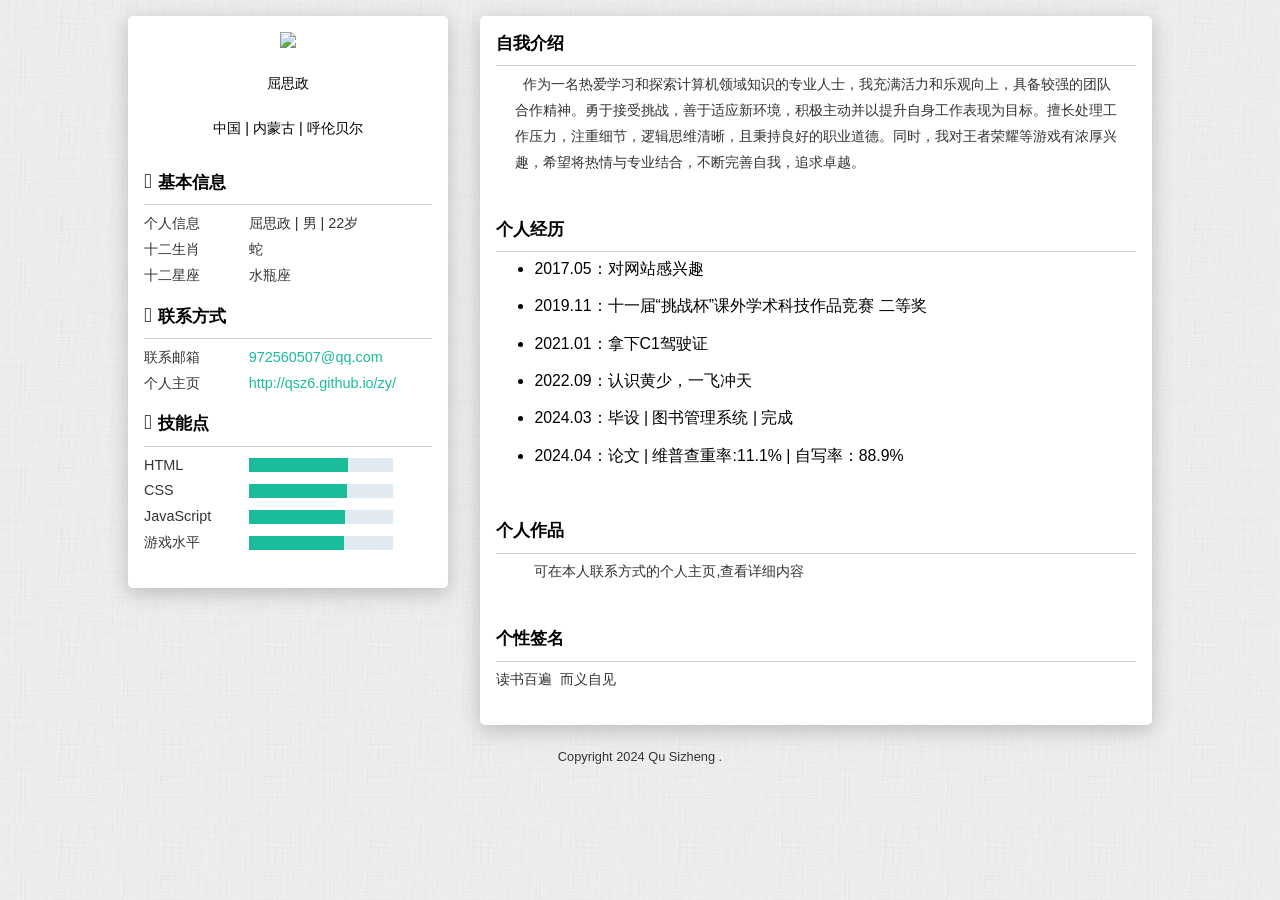
==== index.html @ 341cd573 "8" ====
<html lang="zh-cn">
<head>
    <meta charset="utf-8">
    <meta http-equiv="X-UA-Compatible" content="IE=edge,chrome=1">
    <meta name="viewport" content="width=device-width, initial-scale=1.0, maximum-scale=1.0, minimum-scale=1.0, user-scalable=no">
    <meta name="apple-mobile-web-app-status-bar-style" content="black">
    <meta name="format-detection" content="email=no">
    <meta name="apple-mobile-web-app-capable" content="yes">
    <meta name="format-detection" content="telephone=no">
    <meta name="renderer" content="webkit">
    <meta name="apple-mobile-web-app-status-bar-style" content="black">
    <meta name="apple-mobile-web-app-title" content="Amaze UI">
    <meta http-equiv="Cache-Control" content="no-cache, no-store, must-revalidate">
    <meta http-equiv="Pragma" content="no-cache">
    <meta http-equiv="Expires" content="0">
    <title>[简历]屈思政</title>
    <link rel="stylesheet" href="static/css/typo.css">
    <link rel="stylesheet" href="static/css/font-awesome.min.css">
    <link rel="stylesheet" href="static/css/index.css">
    <script>
        function loading() {
            document.getElementsByClassName('avatar')[0].style.display = 'block';
            document.getElementsByClassName('loading')[0].style.display = 'none';
        }
    </script>
</head>

<body>

    <header class="header"></header>

    <article class="container">
        <section class="side" id="side">

            <!-- 左栏固定开关，记得及时删除这段代码 Start-->
            <!-- 左侧固定开关，记得及时删除这段代码 End-->
            <!-- 个人肖像 -->
            <section class="me">
                <section>
                    <!-- 头像照片 -->
                    <img src="https://q1.qlogo.cn/g?b=qq&amp;nk=1441937669&amp;s=4">
                </section><br>

                <h1 class="name">屈思政</h1><br>
                <h4 class="info-job">中国 | 内蒙古 | 呼伦贝尔</h4>

            </section>

            <!-- 基本信息 -->
            <section class="profile info-unit">
                <h2>
                    <i class="fa fa-user" aria-hidden="true"></i>基本信息
                </h2>
                <hr>
                <ul>
                    <li>
                        <label>个人信息</label>
                        <span>屈思政 | 男 | 22岁</span>
                    </li>
                    <li>
                        <label>十二生肖</label>
                        <span>蛇</span>
                    </li>
                    <li>
                        <label>十二星座</label>
                        <span>水瓶座</span>
                    </li>
                </ul>
            </section>

            <!-- 联系方式 -->
            <section class="contact info-unit">
                <h2>
                    <i class="fa fa-phone" aria-hidden="true"></i>联系方式
                </h2>
                <hr>
                <ul>

                    <li>
                        <label>联系邮箱</label>
                        <a href="mailto:972560507@qq.com" target="_blank">972560507@qq.com</a>
                    </li>
                    <li>
                        <label>个人主页</label>
                        <a href="http://qsz6.github.io/zy/" target="_blank">http://qsz6.github.io/zy/</a>
                    </li>

                </ul>
            </section>

            <!-- 技能点 -->
            <section class="skill info-unit">
                <h2>
                    <i class="fa fa-code" aria-hidden="true"></i>技能点
                </h2>
                <hr>
                <ul>
                    <li>
                        <label>HTML</label>
                        <progress value="69" max="100"></progress>
                    </li>
                    <li>
                        <label>CSS</label>
                        <progress value="68" max="100"></progress>
                    </li>
                    <li>
                        <label>JavaScript</label>
                        <progress value="67" max="100"></progress>
                    </li>


                    <li>
                        <label>游戏水平</label>
                        <progress value="66" max="100"></progress>
                    </li>
                </ul>
            </section>





        </section>

        <section class="main">

            <!-- 教育经历 -->
            <section class="edu info-unit">
                <h2>自我介绍</h2>
                <hr>
                <ul>


                    <p>
                        &nbsp;&nbsp;作为一名热爱学习和探索计算机领域知识的专业人士，我充满活力和乐观向上，具备较强的团队合作精神。勇于接受挑战，善于适应新环境，积极主动并以提升自身工作表现为目标。擅长处理工作压力，注重细节，逻辑思维清晰，且秉持良好的职业道德。同时，我对王者荣耀等游戏有浓厚兴趣，希望将热情与专业结合，不断完善自我，追求卓越。

                    </p>
                    <br>


                </ul>
            </section>

            <!-- 工作经历 -->
            <section class="work info-unit">
                <h2>个人经历</h2>
                <hr>
                <ul>
                    <h3>
                        <div class="col-m-8">

                            <ul class="timeline">
                                <li>2017.05：对网站感兴趣</li>
                                <li>2019.11：十一届“挑战杯”课外学术科技作品竞赛 二等奖</li>
                                <li>2021.01：拿下C1驾驶证</li>
                                <li>2022.09：认识黄少，一飞冲天</li>
                                <li>2024.03：毕设 | 图书管理系统 | 完成</li>
                                <li>2024.04：论文 | 维普查重率:11.1% | 自写率：88.9%</li>
                                <br>
                            </ul>

                        </div>
                    </h3>
                </ul>
            </section>

            <!-- 项目经验 -->
            <section class="project info-unit">
                <h2>个人作品 </h2>
                <hr>
                <ul>


                    <ul class="info-content">


                        <p>可在本人联系方式的个人主页,查看详细内容</p>
                        <br>



                    </ul>





                </ul>
            </section>

            <!-- 自我评价 -->
            <section class="work info-unit">
                <h2>
                    个性签名
                </h2>
                <hr>
                <p>读书百遍&nbsp;&nbsp;而义自见</p>
            </section>
        </section>
    </article>



    <footer class="footer">
        <p>
            Copyright 2024 Qu Sizheng
            .
        </p>
    </footer>

    <!-- 侧栏 -->


    <script src="static/js/index.js"></script>











</body>
</html>
---- static/css/typo.css ----
/* 防止用户自定义背景颜色对网页的影响，添加让用户可以自定义字体 */
html {
  color: #333;
  background: #fff;
  -webkit-text-size-adjust: 100%;
  -ms-text-size-adjust: 100%;
  text-rendering: optimizelegibility;
}

/* 如果你的项目仅支持 IE9+ | Chrome | Firefox 等，推荐在 <html> 中添加 .borderbox 这个 class */
html.borderbox *, html.borderbox *:before, html.borderbox *:after {
  -moz-box-sizing: border-box;
  -webkit-box-sizing: border-box;
  box-sizing: border-box;
}

/* 内外边距通常让各个浏览器样式的表现位置不同 */
body, dl, dt, dd, ul, ol, li, h1, h2, h3, h4, h5, h6, pre, code, form, fieldset, legend, input, textarea, p, blockquote, th, td, hr, button, article, aside, details, figcaption, figure, footer, header, menu, nav, section {
  margin: 0;
  padding: 0;
}

/* 重设 HTML5 标签, IE 需要在 js 中 createElement(TAG) */
article, aside, details, figcaption, figure, footer, header, menu, nav, section {
  display: block;
}

/* HTML5 媒体文件跟 img 保持一致 */
audio, canvas, video {
  display: inline-block;
}

/* 要注意表单元素并不继承父级 font 的问题 */
body, button, input, select, textarea {
  font: 300 1em/1.8 PingFang SC, Lantinghei SC, Microsoft Yahei, Hiragino Sans GB, Microsoft Sans Serif, WenQuanYi Micro Hei, sans-serif;
}

button::-moz-focus-inner,
input::-moz-focus-inner {
  padding: 0;
  border: 0;
}

/* 去掉各Table cell 的边距并让其边重合 */
table {
  border-collapse: collapse;
  border-spacing: 0;
}

/* 去除默认边框 */
fieldset, img {
  border: 0;
}

/* 块/段落引用 */
blockquote {
  position: relative;
  color: #999;
  font-weight: 400;
  border-left: 1px solid #1abc9c;
  padding-left: 1em;
  margin: 1em 3em 1em 2em;
}

@media only screen and ( max-width: 640px ) {
  blockquote {
    margin: 1em 0;
  }
}

/* Firefox 以外，元素没有下划线，需添加 */
acronym, abbr {
  border-bottom: 1px dotted;
  font-variant: normal;
}

/* 添加鼠标问号，进一步确保应用的语义是正确的（要知道，交互他们也有洁癖，如果你不去掉，那得多花点口舌） */
abbr {
  cursor: help;
}

/* 一致的 del 样式 */
del {
  text-decoration: line-through;
}

address, caption, cite, code, dfn, em, th, var {
  font-style: normal;
  font-weight: 400;
}

/* 去掉列表前的标识, li 会继承，大部分网站通常用列表来很多内容，所以应该当去 */
ul, ol {
  list-style: none;
}

/* 对齐是排版最重要的因素, 别让什么都居中 */
caption, th {
  text-align: left;
}

q:before, q:after {
  content: '';
}

/* 统一上标和下标 */
sub, sup {
  font-size: 75%;
  line-height: 0;
  position: relative;
}

:root sub, :root sup {
  vertical-align: baseline; /* for ie9 and other modern browsers */
}

sup {
  top: -0.5em;
}

sub {
  bottom: -0.25em;
}

/* 让链接在 hover 状态下显示下划线 */
a {
  color: #1abc9c;
}

a:hover {
  text-decoration: underline;
}

.typo a {
  border-bottom: 1px solid #1abc9c;
}

.typo a:hover {
  border-bottom-color: #555;
  color: #555;
  text-decoration: none;
}

/* 默认不显示下划线，保持页面简洁 */
ins, a {
  text-decoration: none;
}

/* 专名号：虽然 u 已经重回 html5 Draft，但在所有浏览器中都是可以使用的，
 * 要做到更好，向后兼容的话，添加 class="typo-u" 来显示专名号
 * 关于 <u> 标签：http://www.whatwg.org/specs/web-apps/current-work/multipage/text-level-semantics.html#the-u-element
 * 被放弃的是 4，之前一直搞错 http://www.w3.org/TR/html401/appendix/changes.html#idx-deprecated
 * 一篇关于 <u> 标签的很好文章：http://html5doctor.com/u-element/
 */
u, .typo-u {
  text-decoration: underline;
}

/* 标记，类似于手写的荧光笔的作用 */
mark {
  background: #fffdd1;
  border-bottom: 1px solid #ffedce;
  padding: 2px;
  margin: 0 5px;
}

/* 代码片断 */
pre, code, pre tt {
  font-family: Courier, 'Courier New', monospace;
}

pre {
  background: #f8f8f8;
  border: 1px solid #ddd;
  padding: 1em 1.5em;
  display: block;
  -webkit-overflow-scrolling: touch;
}

/* 一致化 horizontal rule */
hr {
  border: none;
  border-bottom: 1px solid #cfcfcf;
  margin-bottom: 0.8em;
  height: 10px;
}

/* 底部印刷体、版本等标记 */
small, .typo-small,
  /* 图片说明 */
figcaption {
  font-size: 0.9em;
  color: #888;
}

strong, b {
  font-weight: bold;
  color: #000;
}

/* 可拖动文件添加拖动手势 */
[draggable] {
  cursor: move;
}

.clearfix:before, .clearfix:after {
  content: "";
  display: table;
}

.clearfix:after {
  clear: both;
}

.clearfix {
  zoom: 1;
}

/* 强制文本换行 */
.textwrap, .textwrap td, .textwrap th {
  word-wrap: break-word;
  word-break: break-all;
}

.textwrap-table {
  table-layout: fixed;
}

/* 提供 serif 版本的字体设置: iOS 下中文自动 fallback 到 sans-serif */
.serif {
  font-family: Palatino, Optima, Georgia, serif;
}

/* 保证块/段落之间的空白隔行 */
.typo p, .typo pre, .typo ul, .typo ol, .typo dl, .typo form, .typo hr, .typo table,
.typo-p, .typo-pre, .typo-ul, .typo-ol, .typo-dl, .typo-form, .typo-hr, .typo-table, blockquote {
  margin-bottom: 1.2em
}

h1, h2, h3, h4, h5, h6 {
  font-family: PingFang SC, Verdana, Helvetica Neue, Microsoft Yahei, Hiragino Sans GB, Microsoft Sans Serif, WenQuanYi Micro Hei, sans-serif;
  font-weight: 100;
  color: #000;
  line-height: 1.35;
}

/* 标题应该更贴紧内容，并与其他块区分，margin 值要相应做优化 */
.typo h1, .typo h2, .typo h3, .typo h4, .typo h5, .typo h6,
.typo-h1, .typo-h2, .typo-h3, .typo-h4, .typo-h5, .typo-h6 {
  margin-top: 1.2em;
  margin-bottom: 0.6em;
  line-height: 1.35;
}

.typo h1, .typo-h1 {
  font-size: 2em;
}

.typo h2, .typo-h2 {
  font-size: 1.8em;
}

.typo h3, .typo-h3 {
  font-size: 1.6em;
}

.typo h4, .typo-h4 {
  font-size: 1.4em;
}

.typo h5, .typo h6, .typo-h5, .typo-h6 {
  font-size: 1.2em;
}

/* 在文章中，应该还原 ul 和 ol 的样式 */
.typo ul, .typo-ul {
  margin-left: 1.3em;
  list-style: disc;
}

.typo ol, .typo-ol {
  list-style: decimal;
  margin-left: 1.9em;
}

.typo li ul, .typo li ol, .typo-ul ul, .typo-ul ol, .typo-ol ul, .typo-ol ol {
  margin-bottom: 0.8em;
  margin-left: 2em;
}

.typo li ul, .typo-ul ul, .typo-ol ul {
  list-style: circle;
}

/* 同 ul/ol，在文章中应用 table 基本格式 */
.typo table th, .typo table td, .typo-table th, .typo-table td, .typo table caption {
  border: 1px solid #ddd;
  padding: 0.5em 1em;
  color: #666;
}

.typo table th, .typo-table th {
  background: #fbfbfb;
}

.typo table thead th, .typo-table thead th {
  background: #f1f1f1;
}

.typo table caption {
  border-bottom: none;
}

/* 去除 webkit 中 input 和 textarea 的默认样式  */
.typo-input, .typo-textarea {
  -webkit-appearance: none;
  border-radius: 0;
}

.typo-em, .typo em, legend, caption {
  color: #000;
  font-weight: inherit;
}

/* 着重号，只能在少量（少于100个字符）且全是全角字符的情况下使用 */
.typo-em {
  position: relative;
}

.typo-em:after {
  position: absolute;
  top: 0.65em;
  left: 0;
  width: 100%;
  overflow: hidden;
  white-space: nowrap;
  content: "・・・・・・・・・・・・・・・・・・・・・・・・・・・・・・・・・・・・・・・・・・・・・・・・・・・・・・・・・・・・・・・・・・・・・・・・・・・・・・・・・・・・・・・・・・・・・・・・・・・・";
}

/* Responsive images */
.typo img {
  max-width: 100%;
}
---- static/css/index.css ----
/* -------------------------------------------------
 * 公共部分
 * ------------------------------------------------- */
body {
  background: #e5e5e5 url(../image/background.png);
  width: 100%;
  overflow-x: hidden;
  padding: 1rem 10%;
  padding-bottom: 0;
  box-sizing: border-box;
  font-size: .9em; }
  body .fa {
    margin-right: .3em; }
  body .info-unit {
    margin-bottom: 1rem; }
    body .info-unit h2 {
      font-weight: 700; }
    body .info-unit h3 {
      font-weight: 300; }

/* -------------------------------------------------
 * 头部部分
 * ------------------------------------------------- */
.header {
  display: none; }

/* -------------------------------------------------
 * 主体部分
 * ------------------------------------------------- */
.container .side {
  position: absolute;
  width: 20rem;
  background: #fff;
  border-radius: 5px;
  box-shadow: 0 5px 20px #bbb;
  box-sizing: border-box;
  padding: 1rem; }
  .container .side .me {
    text-align: center;
    margin-bottom: 2rem; }
    .container .side .me .portrait {
      margin: 0 auto;
      margin-bottom: 1rem;
      width: 8rem;
      height: 8rem;
      overflow: hidden;
      position: relative; }
      .container .side .me .portrait .loading {
        position: absolute;
        top: 50%;
        transform: translateY(-50%);
        width: 8rem;
        height: 4rem;
        margin: 0 auto; }
      .container .side .me .portrait .loading span {
        display: inline-block;
        width: 8px;
        height: 100%;
        border-radius: 4px;
        background: lightgreen;
        -webkit-animation: load 1s ease infinite; }
@-webkit-keyframes load {
  0%,100% {
    height: 3rem;
    margin: .5rem 0;
    background: lightblue; }
  50% {
    height: 1rem;
    margin: 1.5rem 0;
    background: lightgreen; } }
@keyframes {
  0%,100% {
    height: 3rem;
    margin: .5rem 0;
    background: lightblue; }
  50% {
    height: 1rem;
    margin: 1.5rem 0;
    background: lightgreen; } }
      .container .side .me .portrait .loading span:nth-child(2) {
        -webkit-animation-delay: 0.2s; }
      .container .side .me .portrait .loading span:nth-child(3) {
        -webkit-animation-delay: 0.4s; }
      .container .side .me .portrait .loading span:nth-child(4) {
        -webkit-animation-delay: 0.6s; }
      .container .side .me .portrait .loading span:nth-child(5) {
        -webkit-animation-delay: 0.8s; }
      .container .side .me .portrait img {
        display: none;
        width: 8rem;
        height: 8rem;
        border-radius: 50%; }
  .container .side .info-unit ul li label {
    display: inline-block;
    width: 35%; }
  .container .side .info-unit ul li span {
    display: inline-block;
    vertical-align: top;
    width: 60%; }
.container .main {
  position: relative;
  margin-left: 22rem;
  background: #fff;
  border-radius: 5px;
  box-shadow: 0 5px 20px #bbb;
  box-sizing: border-box;
  padding: 1rem; }
  .container .main .info-unit ul {
    box-sizing: border-box;
    padding-left: 1.2rem;
    padding-right: 0.8rem; }
    .container .main .info-unit ul li {
      margin-bottom: 1rem;
      list-style: disc; }
      .container .main .info-unit ul li h3 .link {
        font-size: .5rem;
        border: 1px solid #4db6ac;
        padding: 1px 3px;
        -webkit-border-radius: 5px;
        border-radius: 5px;
        margin-left: .5rem; }
      .container .main .info-unit ul li h3 time {
        text-align: right;
        float: right; }
      .container .main .info-unit ul li .info-content li {
        list-style: circle;
        margin: 0; }
      .container .main .info-unit ul li .info-content .fa {
        font-size: 1em; }

/* -------------------------------------------------
 * 文档底部
 * ------------------------------------------------- */
.footer {
  width: 100%;
  margin-top: 1rem;
  height: 2rem; }
  .footer p {
    line-height: 2rem;
    text-align: center;
    font-size: 0.8rem; }

/* -------------------------------------------------
 * 自定义部分
 * ------------------------------------------------- */
.fa {
  font-size: 1.2em; }

h2 {
  font-size: 1.2em; }

h3 {
  font-size: 1.1em; }

hr {
  margin-bottom: .4em; }

aside {
  position: fixed;
  right: 0;
  top: 30%;
  z-index: 2; }
  aside ul li {
    margin-bottom: 10px;
    -webkit-border-radius: 10px 0 0 10px;
    border-radius: 19px 0 0 10px;
    -webkit-box-shadow: 0 2px 2px 0 rgba(0, 0, 0, 0.14), 0 3px 1px -2px rgba(0, 0, 0, 0.2), 0 1px 5px 0 rgba(0, 0, 0, 0.12);
    box-shadow: 0 2px 2px 0 rgba(0, 0, 0, 0.14), 0 3px 1px -2px rgba(0, 0, 0, 0.2), 0 1px 5px 0 rgba(0, 0, 0, 0.12);
    background: #1abc9c; }
    aside ul li a {
      display: inline-block;
      width: 80px;
      height: 38px;
      line-height: 38px;
      padding-left: 10px;
      color: #fff; }

progress {
  background-color: #f6f6f6;
  display: inline;
  /*width: 195px;*/
  height: 1em; }

progress::-webkit-progress-bar {
  background-color: #e0eaf0; }

progress::-webkit-progress-value {
  background-color: #1abc9c; }

progress::-moz-progress-bar {
  background-color: #e0eaf0; }

progress::-moz-progress-value {
  background-color: #708d9b; }

.progress-list {
  line-height: 2; }

mark {
  background: rgba(232, 232, 232, 0.8); }

@media screen and (max-width: 1169px) {
  .container .info-unit h3 span {
    display: block; }

  .container .info-unit h3 span.link {
    display: inline; }

  .container .project h3 span {
    display: inline; }

  .container .project h3 time {
    display: block; }

  .container .main .info-unit ul li h3 time {
    float: none;
    text-align: left; } }
@media screen and (max-width: 1034px) {
  body {
    padding: 1rem 3%; } }
@media screen and (max-width: 414px) {
  .container .side {
    position: static;
    width: 95%;
    margin: 0 auto; }

  .container .main {
    position: static;
    margin-left: 0;
    width: 95%;
    margin: 0 auto;
    margin-top: 1.5rem; }

  #nav-m {
    display: none;
    position: fixed;
    width: 28px;
    height: 28px;
    right: 10px;
    bottom: 20px;
    box-shadow: 0 5px 20px #bbb;
    border-radius: 50%; }

  #nav-m svg {
    width: 28px;
    height: 28px; }

  aside {
    display: none; } }

/*# sourceMappingURL=index.css.map */
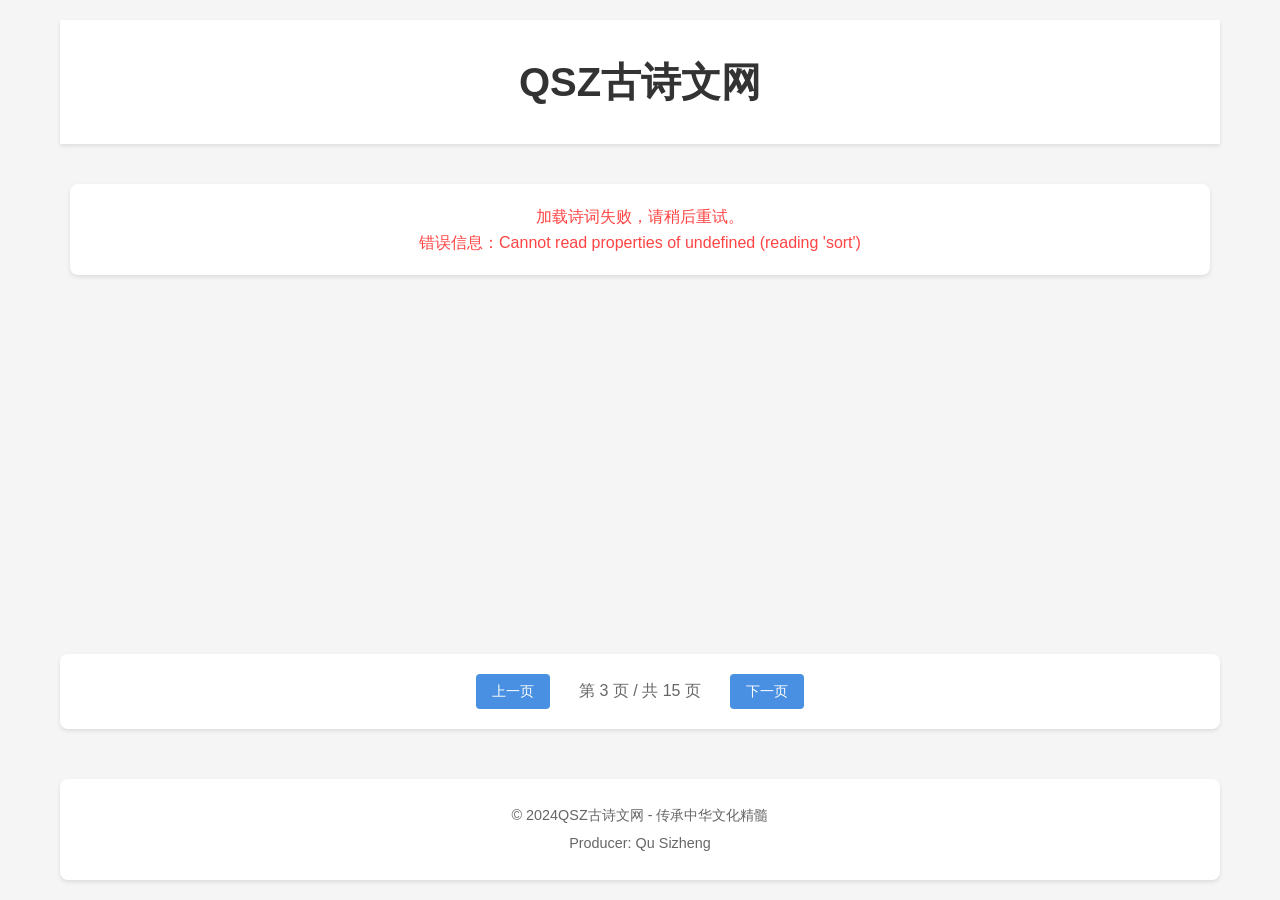
==== commit aae78583: "index.html 11" ====
--- a/index.html
+++ b/index.html
@@ -1,227 +1,505 @@
-<html lang="zh-cn">
-<head>
-    <meta charset="utf-8">
-    <meta http-equiv="X-UA-Compatible" content="IE=edge,chrome=1">
-    <meta name="viewport" content="width=device-width, initial-scale=1.0, maximum-scale=1.0, minimum-scale=1.0, user-scalable=no">
-    <meta name="apple-mobile-web-app-status-bar-style" content="black">
-    <meta name="format-detection" content="email=no">
-    <meta name="apple-mobile-web-app-capable" content="yes">
-    <meta name="format-detection" content="telephone=no">
-    <meta name="renderer" content="webkit">
-    <meta name="apple-mobile-web-app-status-bar-style" content="black">
-    <meta name="apple-mobile-web-app-title" content="Amaze UI">
-    <meta http-equiv="Cache-Control" content="no-cache, no-store, must-revalidate">
-    <meta http-equiv="Pragma" content="no-cache">
-    <meta http-equiv="Expires" content="0">
-    <title>[简历]屈思政</title>
-    <link rel="stylesheet" href="static/css/typo.css">
-    <link rel="stylesheet" href="static/css/font-awesome.min.css">
-    <link rel="stylesheet" href="static/css/index.css">
+<html lang="zh-CN"><head>
+    <meta charset="UTF-8">
+    <meta name="viewport" content="width=device-width, initial-scale=1.0">
+    <title>古诗文网</title>
+    <style>
+        * {
+            margin: 0;
+            padding: 0;
+            box-sizing: border-box;
+        }
+
+        body {
+            font-family: "Microsoft YaHei", "SimSun", sans-serif;
+            line-height: 1.6;
+            background-color: #f5f5f5;
+            color: #333;
+        }
+
+        .container {
+            max-width: 1200px;
+            margin: 0 auto;
+            padding: 20px;
+            min-height: 100vh;
+            display: flex;
+            flex-direction: column;
+        }
+
+        .header {
+            text-align: center;
+            padding: 30px 0;
+            margin-bottom: 30px;
+            background-color: #fff;
+            box-shadow: 0 2px 4px rgba(0, 0, 0, 0.1);
+        }
+
+        .header h1 {
+            color: #333;
+            font-size: 2.5em;
+            font-weight: bold;
+        }
+
+        .poem-list {
+            display: block;
+            padding: 10px;
+            flex: 1;
+        }
+
+        .poem-item {
+            cursor: pointer;
+            background-color: #fff;
+            padding: 15px;
+            border-radius: 8px;
+            box-shadow: 0 2px 4px rgba(0, 0, 0, 0.1);
+            margin-bottom: 10px;
+            transition: transform 0.2s ease, box-shadow 0.2s ease;
+        }
+
+        .poem-item:hover {
+            transform: translateY(-2px);
+            box-shadow: 0 4px 8px rgba(0, 0, 0, 0.15);
+        }
+
+        .poem-title {
+            font-size: 1.2em;
+            margin-bottom: 5px;
+            color: #222;
+        }
+
+        .poem-author {
+            font-size: 0.9em;
+            color: #666;
+        }
+
+        .dynasty {
+            margin-left: 10px;
+            color: #888;
+        }
+
+        .poem-content {
+            display: none;
+            margin-top: 15px;
+            padding-top: 15px;
+            border-top: 1px solid #eee;
+            font-size: 1.1em;
+            line-height: 1.8;
+            white-space: pre-line;
+            color: #444;
+        }
+
+        .poem-item.expanded .poem-content {
+            display: block;
+        }
+
+        .loading {
+            text-align: center;
+            padding: 20px;
+            font-size: 1.2em;
+            color: #666;
+        }
+
+        .error {
+            text-align: center;
+            padding: 20px;
+            color: #ff4444;
+            background-color: #fff;
+            border-radius: 8px;
+            box-shadow: 0 2px 4px rgba(0, 0, 0, 0.1);
+        }
+
+        .expand-indicator {
+            float: right;
+            color: #888;
+            font-size: 0.9em;
+            padding: 4px 8px;
+            background: #f5f5f5;
+            border-radius: 4px;
+        }
+
+        .poem-item.expanded .expand-indicator::after {
+            content: '收起';
+        }
+
+        .poem-item:not(.expanded) .expand-indicator::after {
+            content: '展开';
+        }
+
+        .pagination {
+            text-align: center;
+            padding: 20px 0;
+            background: #fff;
+            border-radius: 8px;
+            margin: 20px 0;
+            box-shadow: 0 2px 4px rgba(0, 0, 0, 0.1);
+        }
+
+        .page-btn {
+            background: #4a90e2;
+            color: white;
+            border: none;
+            padding: 8px 16px;
+            border-radius: 4px;
+            cursor: pointer;
+            margin: 0 10px;
+            font-size: 0.9em;
+            transition: background-color 0.2s ease;
+        }
+
+        .page-btn:hover:not(:disabled) {
+            background: #357abd;
+        }
+
+        .page-btn:disabled {
+            background: #ccc;
+            cursor: not-allowed;
+        }
+
+        #pageInfo {
+            color: #666;
+            margin: 0 15px;
+        }
+
+        .footer {
+            text-align: center;
+            padding: 20px 0;
+            background: #fff;
+            margin-top: 30px;
+            border-radius: 8px;
+            box-shadow: 0 2px 4px rgba(0, 0, 0, 0.1);
+        }
+
+        .footer p {
+            color: #666;
+            margin: 5px 0;
+            font-size: 0.9em;
+        }
+
+        @media (max-width: 768px) {
+            .container {
+                padding: 10px;
+            }
+            
+            .header h1 {
+                font-size: 2em;
+            }
+
+            .page-btn {
+                padding: 6px 12px;
+            }
+
+            #pageInfo {
+                display: block;
+                margin: 10px 0;
+            }
+        }
+    </style>
+</head>
+<body>
+    <div class="container">
+        <header class="header">
+            <h1>QSZ古诗文网</h1>
+        </header>
+        <main id="poemList" class="poem-list"><div class="poem-item">
+                            <div class="expand-indicator"></div>
+                            <div class="poem-title">黍苗</div>
+                            <div class="poem-author">
+                                诗经·小雅·鱼藻之什
+                                <span class="dynasty">〔先秦〕</span>
+                            </div>
+                            <div class="poem-content">芃芃黍苗，阴雨膏之。
+悠悠南行，召伯劳之。
+我任我辇，我车我牛。
+我行既集，盖云归哉。
+我徒我御，我师我旅。
+我行既集，盖云归处。
+肃肃谢功，召伯营之。
+烈烈征师，召伯成之。
+原隰既平，泉流既清。
+召伯有成，王心则宁。
+</div>
+                        </div><div class="poem-item">
+                            <div class="expand-indicator"></div>
+                            <div class="poem-title">伯夷颂</div>
+                            <div class="poem-author">
+                                韩愈
+                                <span class="dynasty">〔唐代〕</span>
+                            </div>
+                            <div class="poem-content">士之特立独行，适于义而已，不顾人之是非：皆豪杰之士，信道笃而自知明者也。
+一家非之，力行而不惑者寡矣；
+至于一国一州非之，力行而不惑者，盖天下一人而已矣；
+若至于举世非之，力行而不惑者，则千百年乃一人而已耳；
+若伯夷者，穷天地、亘万世而不顾者也。
+昭乎日月不足为明，崒乎泰山不足为高，巍乎天地不足为容也。
+　　当殷之亡，周之兴，微子贤也，抱祭器而去之。
+武王、周公，圣也，从天下之贤士，与天下之诸侯而往攻之，未尝闻有非之者也。
+彼伯夷、叔齐者，乃独以为不可。
+殷既灭矣，天下宗周，彼二子乃独耻食其粟，饿死而不顾。
+繇是而言，夫岂有求而为哉？
+信道笃而自知明也。
+　　今世之所谓士者，一凡人誉之，则自以为有余；
+一凡人沮之，则自以为不足。
+彼独非圣人而自是如此。
+夫圣人，乃万世之标准也。
+余故曰：若伯夷者，特立独行、穷天地、亘万世而不顾者也。
+虽然，微二子，乱臣贼子接迹于后世矣。
+</div>
+                        </div><div class="poem-item">
+                            <div class="expand-indicator"></div>
+                            <div class="poem-title">花犯·苔梅</div>
+                            <div class="poem-author">
+                                王沂孙
+                                <span class="dynasty">〔宋代〕</span>
+                            </div>
+                            <div class="poem-content">古婵娟，苍鬟素靥，盈盈瞰流水。
+断魂十里。
+叹绀缕飘零，难系离思。
+故山岁晚谁堪寄。
+琅玕聊自倚。
+谩记我、绿蓑冲雪，孤舟寒浪里。
+三花两蕊破蒙茸，依依似有恨，明珠轻委。
+云卧稳，蓝衣正、护春憔悴。
+罗浮梦、半蟾挂晓，幺凤冷、山中人乍起。
+又唤取、玉奴归去，余香空翠被。
+</div>
+                        </div><div class="poem-item">
+                            <div class="expand-indicator"></div>
+                            <div class="poem-title">花犯·苔梅</div>
+                            <div class="poem-author">
+                                王沂孙
+                                <span class="dynasty">〔宋代〕</span>
+                            </div>
+                            <div class="poem-content">古婵娟，苍鬟素靥，盈盈瞰流水。
+断魂十里。
+叹绀缕飘零，难系离思。
+故山岁晚谁堪寄。
+琅玕聊自倚。
+谩记我、绿蓑冲雪，孤舟寒浪里。
+三花两蕊破蒙茸，依依似有恨，明珠轻委。
+云卧稳，蓝衣正、护春憔悴。
+罗浮梦、半蟾挂晓，幺凤冷、山中人乍起。
+又唤取、玉奴归去，余香空翠被。
+</div>
+                        </div><div class="poem-item">
+                            <div class="expand-indicator"></div>
+                            <div class="poem-title">日日</div>
+                            <div class="poem-author">
+                                李商隐
+                                <span class="dynasty">〔唐代〕</span>
+                            </div>
+                            <div class="poem-content">日日春光斗日光，山城斜路杏花香。
+几时心绪浑无事，得及游丝百尺长。
+</div>
+                        </div><div class="poem-item">
+                            <div class="expand-indicator"></div>
+                            <div class="poem-title">南歌子·似带如丝柳</div>
+                            <div class="poem-author">
+                                温庭筠
+                                <span class="dynasty">〔唐代〕</span>
+                            </div>
+                            <div class="poem-content">似带如丝柳，团酥握雪花。
+帘卷玉钩斜，九衢尘欲暮，逐香车。
+</div>
+                        </div><div class="poem-item">
+                            <div class="expand-indicator"></div>
+                            <div class="poem-title">遗夫人书</div>
+                            <div class="poem-author">
+                                夏完淳
+                                <span class="dynasty">〔明代〕</span>
+                            </div>
+                            <div class="poem-content">三月结缡，便遭大变，而累淑女，相依外家。
+未尝以家门衰，微见颜色。
+虽德曜齐眉，未可相喻。
+贤淑和孝，千古所难。
+不幸至今，吾又不得不死，吾死之后，夫人又不得不生。
+上有双慈，下有一女，则上养下育，托之谁乎？
+然相劝以生，复何聊赖！
+芜田废地，已委之蔓草荒烟；
+同气连枝，原等于隔肤行路。
+青年丧偶，才及二九之期；
+沧海横流，又丁百六之会。
+茕茕一人，生理尽矣！
+呜呼！
+言至此，肝肠寸寸断，执笔辛酸，对纸泪滴，欲书则一字俱无，欲言则万般难吐。
+吾死矣，吾死矣！
+方寸已乱。
+平生为他人指画了了，今日为夫人一思究竟，便如乱丝积麻。
+身后之事，一听裁断，我不能道一语也。
+停笔欲绝。
+去年江东储贰诞生，各官封典俱有，我不曾得。
+夫人，夫人！
+汝亦明朝命妇也。
+吾累汝，吾误汝，复何言哉！
+呜呼！
+见此纸如见吾也。
+外书奉秦篆细君。
+</div>
+                        </div><div class="poem-item">
+                            <div class="expand-indicator"></div>
+                            <div class="poem-title">葛生</div>
+                            <div class="poem-author">
+                                诗经·国风·唐风
+                                <span class="dynasty">〔先秦〕</span>
+                            </div>
+                            <div class="poem-content">葛生蒙楚，蔹蔓于野。
+予美亡此，谁与？
+独处。
+葛生蒙棘，蔹蔓于域。
+予美亡此，谁与？
+独息。
+角枕粲兮，锦衾烂兮。
+予美亡此，谁与？
+独旦。
+夏之日，冬之夜。
+百岁之后，归于其居。
+冬之夜，夏之日。
+百岁之后，归于其室。
+</div>
+                        </div><div class="poem-item">
+                            <div class="expand-indicator"></div>
+                            <div class="poem-title">应天长·瑟瑟罗裙金线缕</div>
+                            <div class="poem-author">
+                                顾夐
+                                <span class="dynasty">〔五代〕</span>
+                            </div>
+                            <div class="poem-content">瑟瑟罗裙金线缕，轻透鹅黄香画袴。
+垂交带，盘鹦鹉，袅袅翠翘移玉步。
+背人匀檀注，慢转横波偷觑。
+敛黛春情暗许，倚屏慵不语。
+</div>
+                        </div><div class="poem-item">
+                            <div class="expand-indicator"></div>
+                            <div class="poem-title">四块玉·叹世三首</div>
+                            <div class="poem-author">
+                                马致远
+                                <span class="dynasty">〔元代〕</span>
+                            </div>
+                            <div class="poem-content">带野花，携村酒，烦恼如何到心头。
+谁能跃马常食肉？
+二顷田，一具牛，饱后休。
+佐国心，拿云手，命里无时莫刚求。
+随时过遣休生受。
+几叶绵，一片绸，暖后休。
+戴月行，披星走，孤馆寒食故乡秋。
+妻儿胖了咱消瘦。
+枕上忧，马上愁，死后休。
+</div>
+                        </div></main>
+        <div class="pagination" id="pagination">
+            <button class="page-btn" id="prevPage">上一页</button>
+            <span id="pageInfo">第 3 页 / 共 15 页</span>
+            <button class="page-btn" id="nextPage">下一页</button>
+        </div>
+        <footer class="footer">
+            <p>© 2024QSZ古诗文网 - 传承中华文化精髓</p>
+            <p>Producer: Qu Sizheng</p>
+        </footer>
+    </div>
+
+    <!-- 先加载数据文件 -->
+    <script src="gushi.js"></script>
+    
+    <!-- 然后是主要逻辑 -->
     <script>
-        function loading() {
-            document.getElementsByClassName('avatar')[0].style.display = 'block';
-            document.getElementsByClassName('loading')[0].style.display = 'none';
-        }
+        let currentPage = 1;
+        const ITEMS_PER_PAGE = 10; // 每页显示10首诗
+
+        async function loadPoems() {
+            try {
+                const poemList = document.getElementById('poemList');
+                const prevPageBtn = document.getElementById('prevPage');
+                const nextPageBtn = document.getElementById('nextPage');
+                const pageInfo = document.getElementById('pageInfo');
+                
+                // 对诗词进行随机排序
+                const shuffledPoems = window.poems.sort(() => Math.random() - 0.5);
+                const totalPages = Math.ceil(shuffledPoems.length / ITEMS_PER_PAGE);
+
+                function updatePage() {
+                    poemList.innerHTML = '';
+                    const startIndex = (currentPage - 1) * ITEMS_PER_PAGE;
+                    const endIndex = startIndex + ITEMS_PER_PAGE;
+                    const currentPoems = shuffledPoems.slice(startIndex, endIndex);
+
+                    currentPoems.forEach(poem => {
+                        const poemElement = document.createElement('div');
+                        poemElement.className = 'poem-item';
+                        
+                        const formattedContent = poem.content
+                            .replace(/。/g, '。\n')
+                            .replace(/！/g, '！\n')
+                            .replace(/？/g, '？\n')
+                            .replace(/；/g, '；\n');
+                        
+                        poemElement.innerHTML = `
+                            <div class="expand-indicator"></div>
+                            <div class="poem-title">${poem.title}</div>
+                            <div class="poem-author">
+                                ${poem.author}
+                                <span class="dynasty">${poem.dynasty}</span>
+                            </div>
+                            <div class="poem-content">${formattedContent}</div>
+                        `;
+
+                        poemElement.addEventListener('click', function(event) {
+                            // 如果点击的是展开/收起按钮，阻止事件冒泡
+                            if (event.target.classList.contains('expand-indicator')) {
+                                event.stopPropagation();
+                            }
+                            
+                            const expandedItems = document.querySelectorAll('.poem-item.expanded');
+                            expandedItems.forEach(item => {
+                                if (item !== this) {
+                                    item.classList.remove('expanded');
+                                }
+                            });
+                            this.classList.toggle('expanded');
+                        });
+
+                        poemList.appendChild(poemElement);
+                    });
+
+                    // 更新分页信息
+                    pageInfo.textContent = `第 ${currentPage} 页 / 共 ${totalPages} 页`;
+                    prevPageBtn.disabled = currentPage === 1;
+                    nextPageBtn.disabled = currentPage === totalPages;
+
+                    // 滚动到页面顶部
+                    window.scrollTo({
+                        top: 0,
+                        behavior: 'smooth'
+                    });
+                }
+
+                // 添加分页事件监听
+                prevPageBtn.addEventListener('click', () => {
+                    if (currentPage > 1) {
+                        currentPage--;
+                        updatePage();
+                    }
+                });
+
+                nextPageBtn.addEventListener('click', () => {
+                    if (currentPage < totalPages) {
+                        currentPage++;
+                        updatePage();
+                    }
+                });
+
+                // 初始加载第一页
+                updatePage();
+
+            } catch (error) {
+                console.error('Error loading poems:', error);
+                document.getElementById('poemList').innerHTML = `
+                    <div class="error">
+                        <p>加载诗词失败，请稍后重试。</p>
+                        <p>错误信息：${error.message}</p>
+                    </div>
+                `;
+            }
+        }
+
+        document.addEventListener('DOMContentLoaded', loadPoems);
     </script>
-</head>
-
-<body>
-
-    <header class="header"></header>
-
-    <article class="container">
-        <section class="side" id="side">
-
-            <!-- 左栏固定开关，记得及时删除这段代码 Start-->
-            <!-- 左侧固定开关，记得及时删除这段代码 End-->
-            <!-- 个人肖像 -->
-            <section class="me">
-                <section>
-                    <!-- 头像照片 -->
-                    <img src="https://q1.qlogo.cn/g?b=qq&amp;nk=1441937669&amp;s=4">
-                </section><br>
-
-                <h1 class="name">屈思政</h1><br>
-                <h4 class="info-job">中国 | 内蒙古 | 呼伦贝尔</h4>
-
-            </section>
-
-            <!-- 基本信息 -->
-            <section class="profile info-unit">
-                <h2>
-                    <i class="fa fa-user" aria-hidden="true"></i>基本信息
-                </h2>
-                <hr>
-                <ul>
-                    <li>
-                        <label>个人信息</label>
-                        <span>屈思政 | 男 | 22岁</span>
-                    </li>
-                    <li>
-                        <label>十二生肖</label>
-                        <span>蛇</span>
-                    </li>
-                    <li>
-                        <label>十二星座</label>
-                        <span>水瓶座</span>
-                    </li>
-                </ul>
-            </section>
-
-            <!-- 联系方式 -->
-            <section class="contact info-unit">
-                <h2>
-                    <i class="fa fa-phone" aria-hidden="true"></i>联系方式
-                </h2>
-                <hr>
-                <ul>
-
-                    <li>
-                        <label>联系邮箱</label>
-                        <a href="mailto:972560507@qq.com" target="_blank">972560507@qq.com</a>
-                    </li>
-                    <li>
-                        <label>个人主页</label>
-                        <a href="http://qsz6.github.io/zy/" target="_blank">http://qsz6.github.io/zy/</a>
-                    </li>
-
-                </ul>
-            </section>
-
-            <!-- 技能点 -->
-            <section class="skill info-unit">
-                <h2>
-                    <i class="fa fa-code" aria-hidden="true"></i>技能点
-                </h2>
-                <hr>
-                <ul>
-                    <li>
-                        <label>HTML</label>
-                        <progress value="69" max="100"></progress>
-                    </li>
-                    <li>
-                        <label>CSS</label>
-                        <progress value="68" max="100"></progress>
-                    </li>
-                    <li>
-                        <label>JavaScript</label>
-                        <progress value="67" max="100"></progress>
-                    </li>
-
-
-                    <li>
-                        <label>游戏水平</label>
-                        <progress value="66" max="100"></progress>
-                    </li>
-                </ul>
-            </section>
-
-
-
-
-
-        </section>
-
-        <section class="main">
-
-            <!-- 教育经历 -->
-            <section class="edu info-unit">
-                <h2>自我介绍</h2>
-                <hr>
-                <ul>
-
-
-                    <p>
-                        &nbsp;&nbsp;作为一名热爱学习和探索计算机领域知识的专业人士，我充满活力和乐观向上，具备较强的团队合作精神。勇于接受挑战，善于适应新环境，积极主动并以提升自身工作表现为目标。擅长处理工作压力，注重细节，逻辑思维清晰，且秉持良好的职业道德。同时，我对王者荣耀等游戏有浓厚兴趣，希望将热情与专业结合，不断完善自我，追求卓越。
-
-                    </p>
-                    <br>
-
-
-                </ul>
-            </section>
-
-            <!-- 工作经历 -->
-            <section class="work info-unit">
-                <h2>个人经历</h2>
-                <hr>
-                <ul>
-                    <h3>
-                        <div class="col-m-8">
-
-                            <ul class="timeline">
-                                <li>2017.05：对网站感兴趣</li>
-                                <li>2019.11：十一届“挑战杯”课外学术科技作品竞赛 二等奖</li>
-                                <li>2021.01：拿下C1驾驶证</li>
-                                <li>2022.09：认识黄少，一飞冲天</li>
-                                <li>2024.03：毕设 | 图书管理系统 | 完成</li>
-                                <li>2024.04：论文 | 维普查重率:11.1% | 自写率：88.9%</li>
-                                <br>
-                            </ul>
-
-                        </div>
-                    </h3>
-                </ul>
-            </section>
-
-            <!-- 项目经验 -->
-            <section class="project info-unit">
-                <h2>个人作品 </h2>
-                <hr>
-                <ul>
-
-
-                    <ul class="info-content">
-
-
-                        <p>可在本人联系方式的个人主页,查看详细内容</p>
-                        <br>
-
-
-
-                    </ul>
-
-
-
-
-
-                </ul>
-            </section>
-
-            <!-- 自我评价 -->
-            <section class="work info-unit">
-                <h2>
-                    个性签名
-                </h2>
-                <hr>
-                <p>读书百遍&nbsp;&nbsp;而义自见</p>
-            </section>
-        </section>
-    </article>
-
-
-
-    <footer class="footer">
-        <p>
-            Copyright 2024 Qu Sizheng
-            .
-        </p>
-    </footer>
-
-    <!-- 侧栏 -->
-
-
-    <script src="static/js/index.js"></script>
-
-
-
-
-
-
-
-
-
-
-
-</body>
-</html>+
+</body></html>
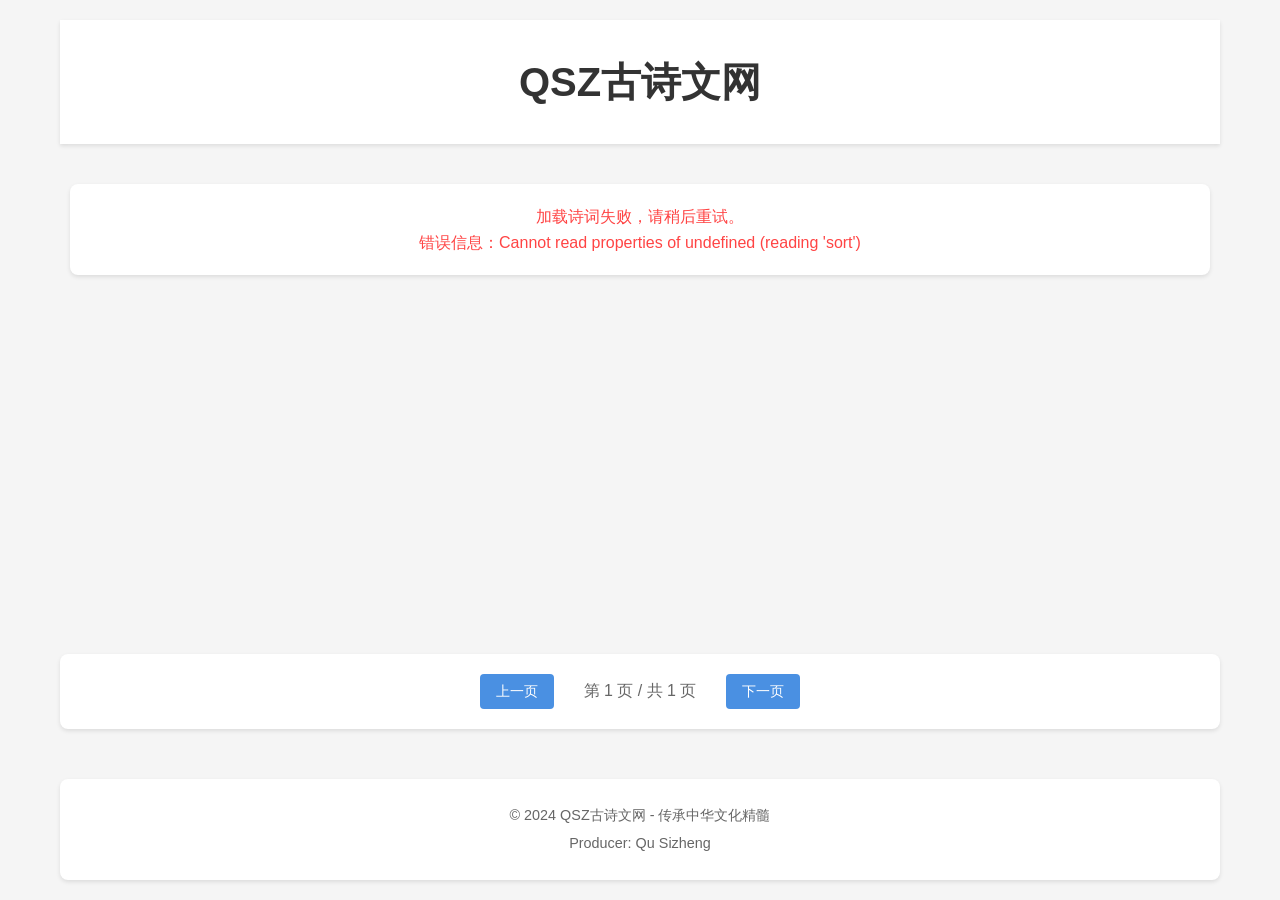
==== commit eada8f0b: "Update index.html 11" ====
--- a/index.html
+++ b/index.html
@@ -1,7 +1,9 @@
-<html lang="zh-CN"><head>
+<!DOCTYPE html>
+<html lang="zh-CN">
+<head>
     <meta charset="UTF-8">
     <meta name="viewport" content="width=device-width, initial-scale=1.0">
-    <title>古诗文网</title>
+    <title>QSZQSZ古诗文网</title>
     <style>
         * {
             margin: 0;
@@ -199,198 +201,16 @@
         <header class="header">
             <h1>QSZ古诗文网</h1>
         </header>
-        <main id="poemList" class="poem-list"><div class="poem-item">
-                            <div class="expand-indicator"></div>
-                            <div class="poem-title">黍苗</div>
-                            <div class="poem-author">
-                                诗经·小雅·鱼藻之什
-                                <span class="dynasty">〔先秦〕</span>
-                            </div>
-                            <div class="poem-content">芃芃黍苗，阴雨膏之。
-悠悠南行，召伯劳之。
-我任我辇，我车我牛。
-我行既集，盖云归哉。
-我徒我御，我师我旅。
-我行既集，盖云归处。
-肃肃谢功，召伯营之。
-烈烈征师，召伯成之。
-原隰既平，泉流既清。
-召伯有成，王心则宁。
-</div>
-                        </div><div class="poem-item">
-                            <div class="expand-indicator"></div>
-                            <div class="poem-title">伯夷颂</div>
-                            <div class="poem-author">
-                                韩愈
-                                <span class="dynasty">〔唐代〕</span>
-                            </div>
-                            <div class="poem-content">士之特立独行，适于义而已，不顾人之是非：皆豪杰之士，信道笃而自知明者也。
-一家非之，力行而不惑者寡矣；
-至于一国一州非之，力行而不惑者，盖天下一人而已矣；
-若至于举世非之，力行而不惑者，则千百年乃一人而已耳；
-若伯夷者，穷天地、亘万世而不顾者也。
-昭乎日月不足为明，崒乎泰山不足为高，巍乎天地不足为容也。
-　　当殷之亡，周之兴，微子贤也，抱祭器而去之。
-武王、周公，圣也，从天下之贤士，与天下之诸侯而往攻之，未尝闻有非之者也。
-彼伯夷、叔齐者，乃独以为不可。
-殷既灭矣，天下宗周，彼二子乃独耻食其粟，饿死而不顾。
-繇是而言，夫岂有求而为哉？
-信道笃而自知明也。
-　　今世之所谓士者，一凡人誉之，则自以为有余；
-一凡人沮之，则自以为不足。
-彼独非圣人而自是如此。
-夫圣人，乃万世之标准也。
-余故曰：若伯夷者，特立独行、穷天地、亘万世而不顾者也。
-虽然，微二子，乱臣贼子接迹于后世矣。
-</div>
-                        </div><div class="poem-item">
-                            <div class="expand-indicator"></div>
-                            <div class="poem-title">花犯·苔梅</div>
-                            <div class="poem-author">
-                                王沂孙
-                                <span class="dynasty">〔宋代〕</span>
-                            </div>
-                            <div class="poem-content">古婵娟，苍鬟素靥，盈盈瞰流水。
-断魂十里。
-叹绀缕飘零，难系离思。
-故山岁晚谁堪寄。
-琅玕聊自倚。
-谩记我、绿蓑冲雪，孤舟寒浪里。
-三花两蕊破蒙茸，依依似有恨，明珠轻委。
-云卧稳，蓝衣正、护春憔悴。
-罗浮梦、半蟾挂晓，幺凤冷、山中人乍起。
-又唤取、玉奴归去，余香空翠被。
-</div>
-                        </div><div class="poem-item">
-                            <div class="expand-indicator"></div>
-                            <div class="poem-title">花犯·苔梅</div>
-                            <div class="poem-author">
-                                王沂孙
-                                <span class="dynasty">〔宋代〕</span>
-                            </div>
-                            <div class="poem-content">古婵娟，苍鬟素靥，盈盈瞰流水。
-断魂十里。
-叹绀缕飘零，难系离思。
-故山岁晚谁堪寄。
-琅玕聊自倚。
-谩记我、绿蓑冲雪，孤舟寒浪里。
-三花两蕊破蒙茸，依依似有恨，明珠轻委。
-云卧稳，蓝衣正、护春憔悴。
-罗浮梦、半蟾挂晓，幺凤冷、山中人乍起。
-又唤取、玉奴归去，余香空翠被。
-</div>
-                        </div><div class="poem-item">
-                            <div class="expand-indicator"></div>
-                            <div class="poem-title">日日</div>
-                            <div class="poem-author">
-                                李商隐
-                                <span class="dynasty">〔唐代〕</span>
-                            </div>
-                            <div class="poem-content">日日春光斗日光，山城斜路杏花香。
-几时心绪浑无事，得及游丝百尺长。
-</div>
-                        </div><div class="poem-item">
-                            <div class="expand-indicator"></div>
-                            <div class="poem-title">南歌子·似带如丝柳</div>
-                            <div class="poem-author">
-                                温庭筠
-                                <span class="dynasty">〔唐代〕</span>
-                            </div>
-                            <div class="poem-content">似带如丝柳，团酥握雪花。
-帘卷玉钩斜，九衢尘欲暮，逐香车。
-</div>
-                        </div><div class="poem-item">
-                            <div class="expand-indicator"></div>
-                            <div class="poem-title">遗夫人书</div>
-                            <div class="poem-author">
-                                夏完淳
-                                <span class="dynasty">〔明代〕</span>
-                            </div>
-                            <div class="poem-content">三月结缡，便遭大变，而累淑女，相依外家。
-未尝以家门衰，微见颜色。
-虽德曜齐眉，未可相喻。
-贤淑和孝，千古所难。
-不幸至今，吾又不得不死，吾死之后，夫人又不得不生。
-上有双慈，下有一女，则上养下育，托之谁乎？
-然相劝以生，复何聊赖！
-芜田废地，已委之蔓草荒烟；
-同气连枝，原等于隔肤行路。
-青年丧偶，才及二九之期；
-沧海横流，又丁百六之会。
-茕茕一人，生理尽矣！
-呜呼！
-言至此，肝肠寸寸断，执笔辛酸，对纸泪滴，欲书则一字俱无，欲言则万般难吐。
-吾死矣，吾死矣！
-方寸已乱。
-平生为他人指画了了，今日为夫人一思究竟，便如乱丝积麻。
-身后之事，一听裁断，我不能道一语也。
-停笔欲绝。
-去年江东储贰诞生，各官封典俱有，我不曾得。
-夫人，夫人！
-汝亦明朝命妇也。
-吾累汝，吾误汝，复何言哉！
-呜呼！
-见此纸如见吾也。
-外书奉秦篆细君。
-</div>
-                        </div><div class="poem-item">
-                            <div class="expand-indicator"></div>
-                            <div class="poem-title">葛生</div>
-                            <div class="poem-author">
-                                诗经·国风·唐风
-                                <span class="dynasty">〔先秦〕</span>
-                            </div>
-                            <div class="poem-content">葛生蒙楚，蔹蔓于野。
-予美亡此，谁与？
-独处。
-葛生蒙棘，蔹蔓于域。
-予美亡此，谁与？
-独息。
-角枕粲兮，锦衾烂兮。
-予美亡此，谁与？
-独旦。
-夏之日，冬之夜。
-百岁之后，归于其居。
-冬之夜，夏之日。
-百岁之后，归于其室。
-</div>
-                        </div><div class="poem-item">
-                            <div class="expand-indicator"></div>
-                            <div class="poem-title">应天长·瑟瑟罗裙金线缕</div>
-                            <div class="poem-author">
-                                顾夐
-                                <span class="dynasty">〔五代〕</span>
-                            </div>
-                            <div class="poem-content">瑟瑟罗裙金线缕，轻透鹅黄香画袴。
-垂交带，盘鹦鹉，袅袅翠翘移玉步。
-背人匀檀注，慢转横波偷觑。
-敛黛春情暗许，倚屏慵不语。
-</div>
-                        </div><div class="poem-item">
-                            <div class="expand-indicator"></div>
-                            <div class="poem-title">四块玉·叹世三首</div>
-                            <div class="poem-author">
-                                马致远
-                                <span class="dynasty">〔元代〕</span>
-                            </div>
-                            <div class="poem-content">带野花，携村酒，烦恼如何到心头。
-谁能跃马常食肉？
-二顷田，一具牛，饱后休。
-佐国心，拿云手，命里无时莫刚求。
-随时过遣休生受。
-几叶绵，一片绸，暖后休。
-戴月行，披星走，孤馆寒食故乡秋。
-妻儿胖了咱消瘦。
-枕上忧，马上愁，死后休。
-</div>
-                        </div></main>
+        <main id="poemList" class="poem-list">
+            <div class="loading">正在加载诗词...</div>
+        </main>
         <div class="pagination" id="pagination">
             <button class="page-btn" id="prevPage">上一页</button>
-            <span id="pageInfo">第 3 页 / 共 15 页</span>
+            <span id="pageInfo">第 1 页 / 共 1 页</span>
             <button class="page-btn" id="nextPage">下一页</button>
         </div>
         <footer class="footer">
-            <p>© 2024QSZ古诗文网 - 传承中华文化精髓</p>
+            <p>© 2024 QSZ古诗文网 - 传承中华文化精髓</p>
             <p>Producer: Qu Sizheng</p>
         </footer>
     </div>
@@ -501,5 +321,5 @@
 
         document.addEventListener('DOMContentLoaded', loadPoems);
     </script>
-
-</body></html>
+</body>
+</html>
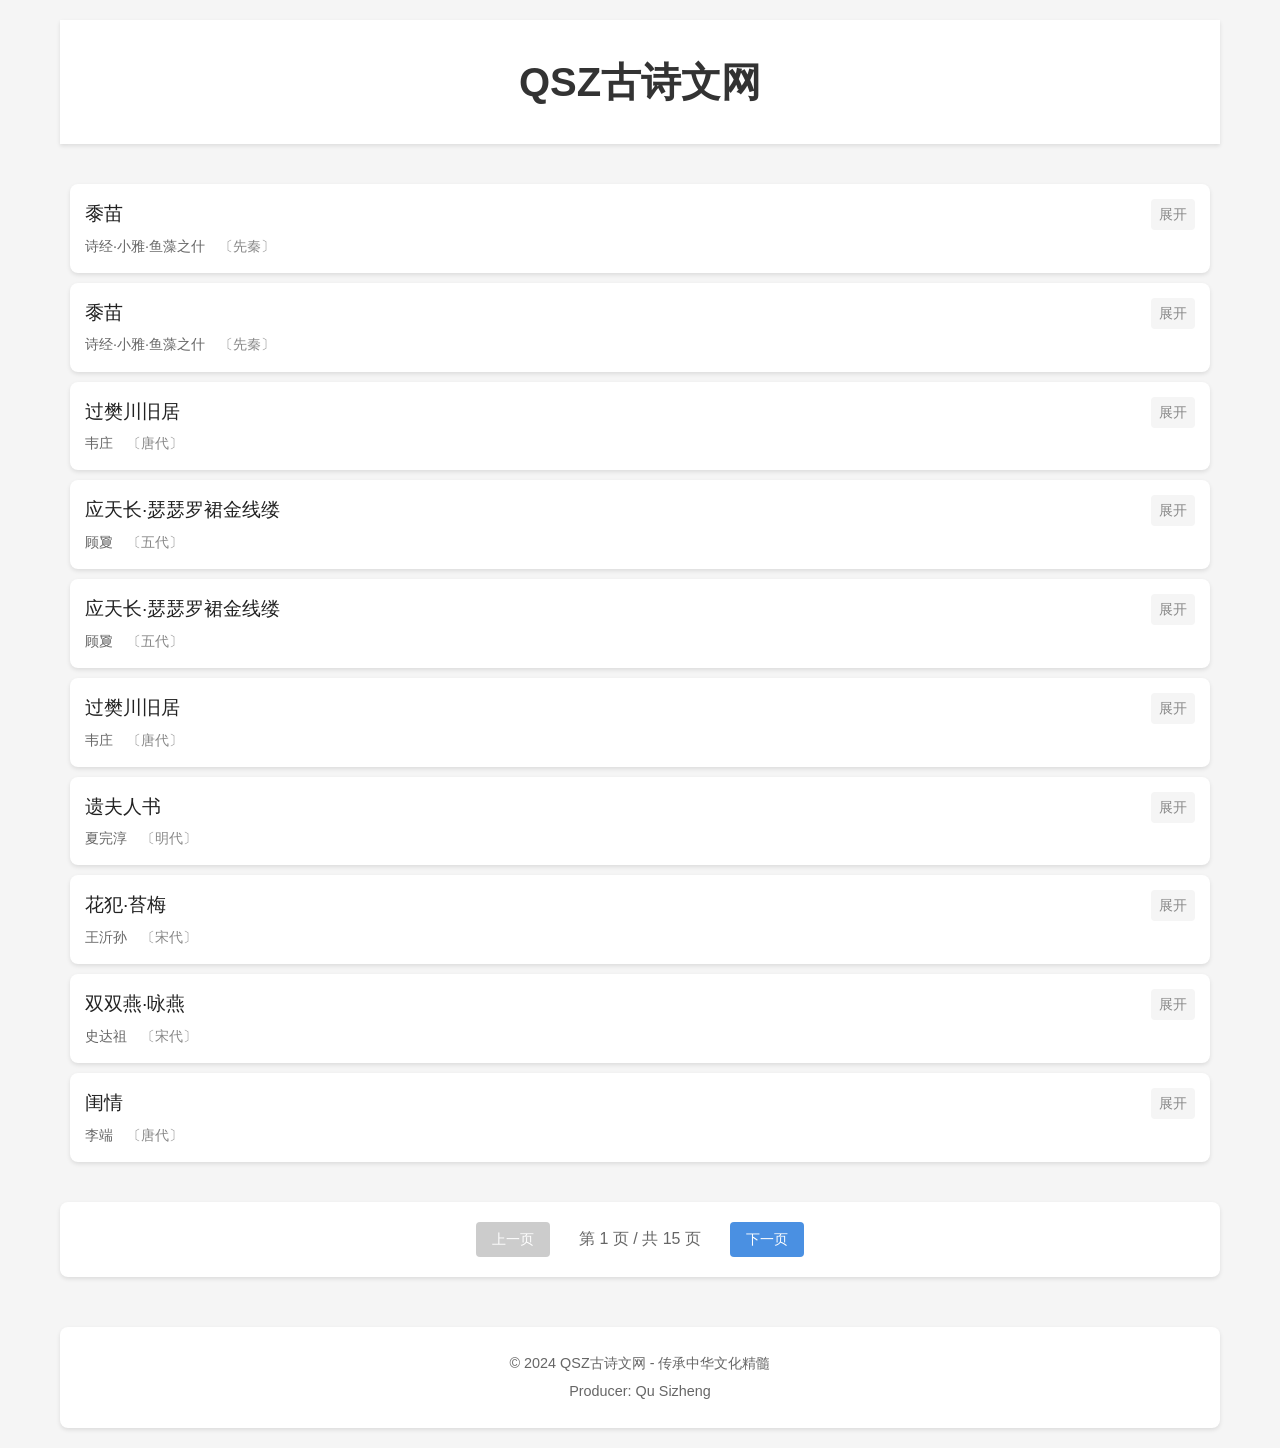
==== commit fb1e2395: "index.html 111" ====
--- a/index.html
+++ b/index.html
@@ -3,7 +3,7 @@
 <head>
     <meta charset="UTF-8">
     <meta name="viewport" content="width=device-width, initial-scale=1.0">
-    <title>QSZQSZ古诗文网</title>
+    <title>QSZ古诗文网</title>
     <style>
         * {
             margin: 0;
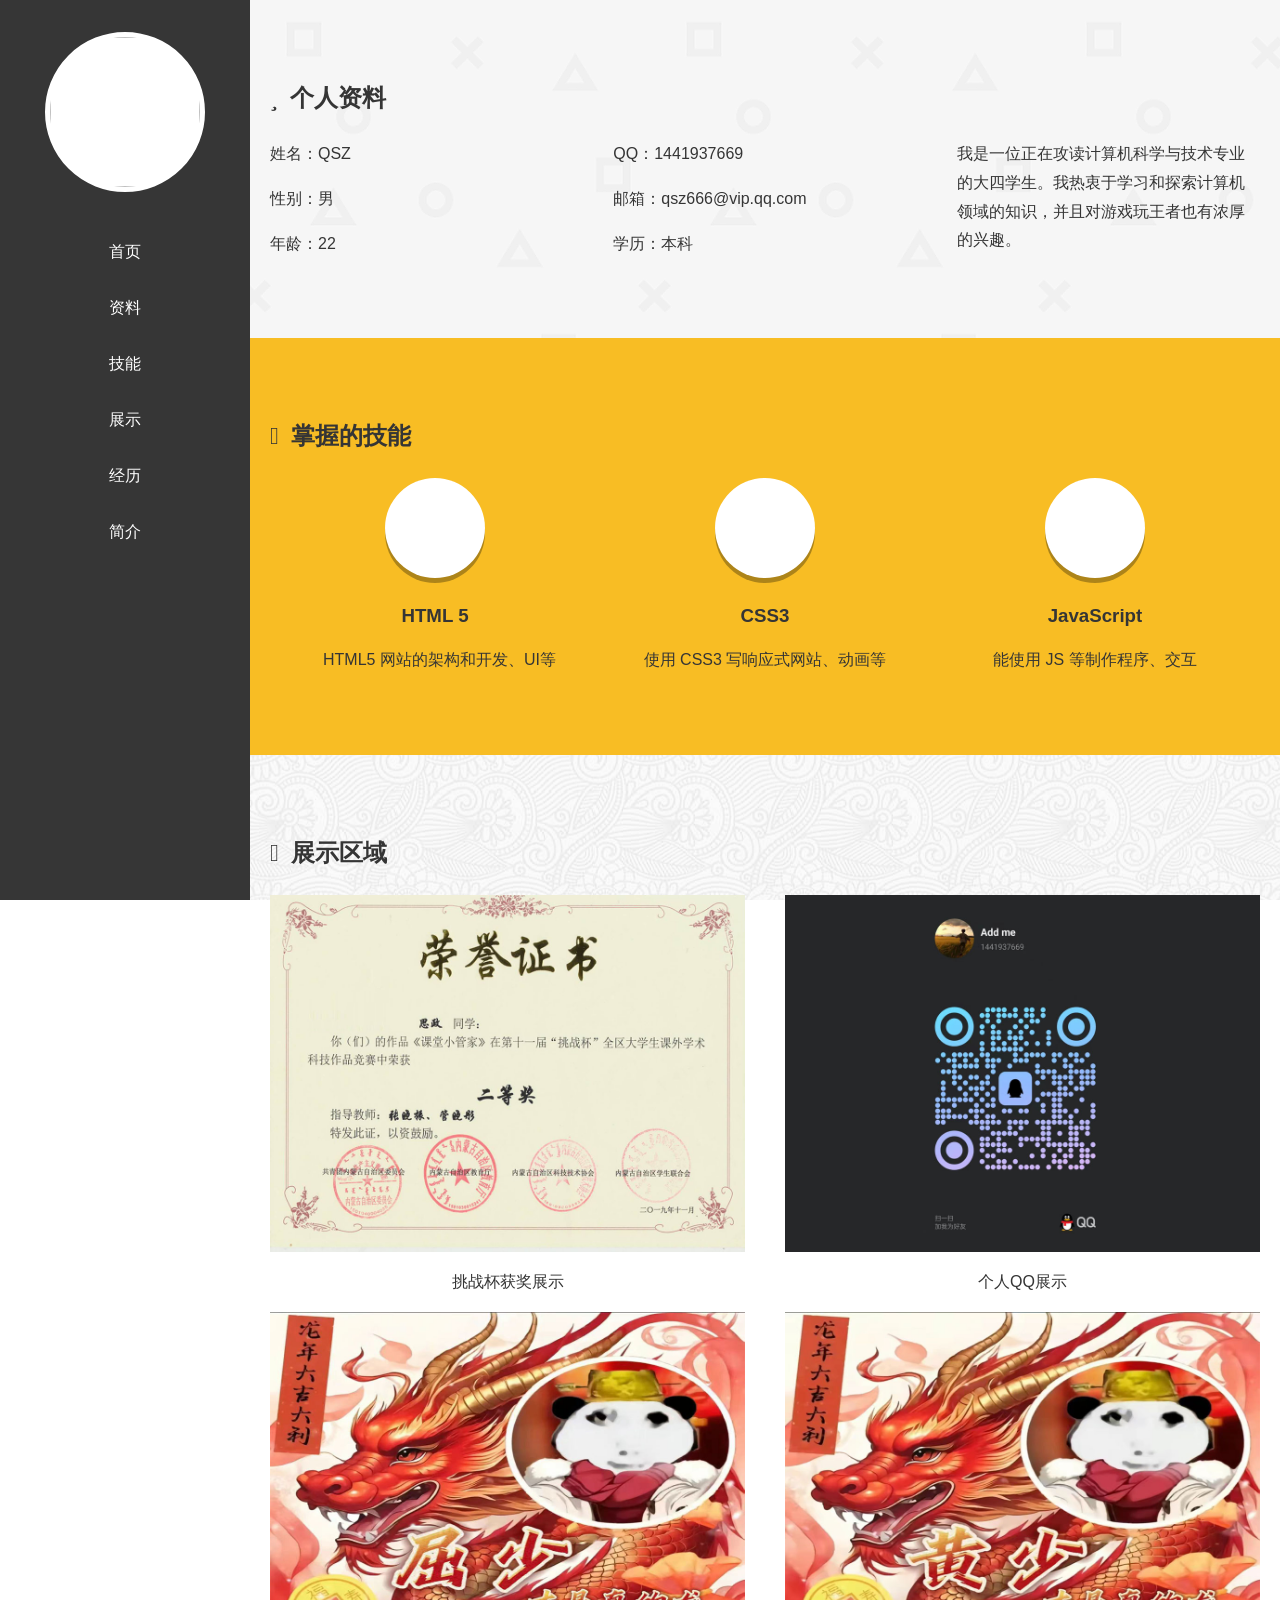
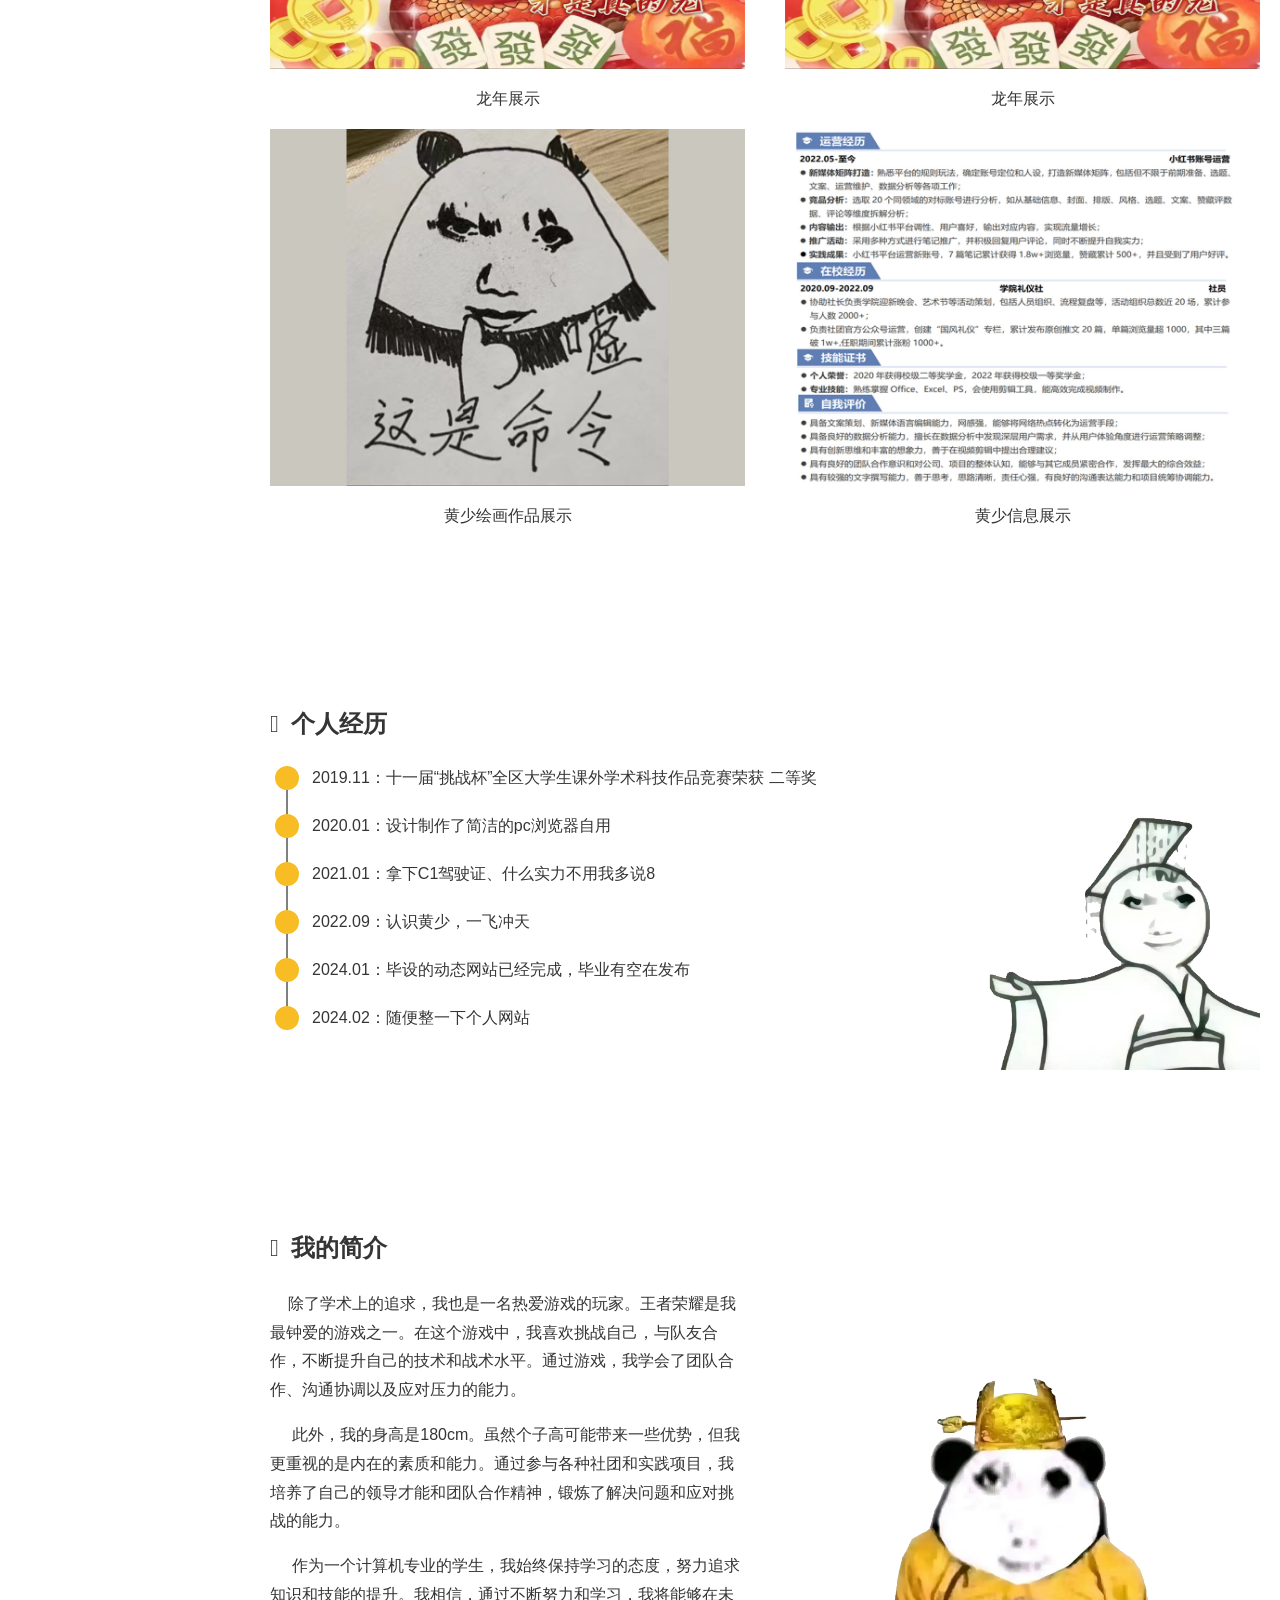
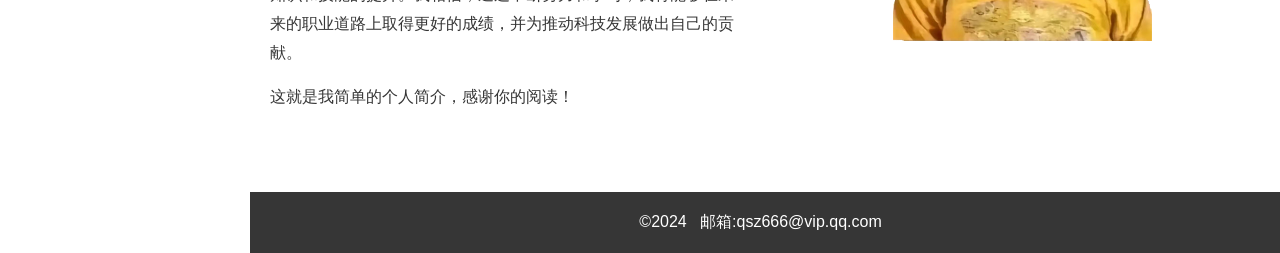
==== commit 035e3e59: "14" ====
--- a/index.html
+++ b/index.html
@@ -1,325 +1,211 @@
-<!DOCTYPE html>
-<html lang="zh-CN">
+﻿<!DOCTYPE html>
+<html>
 <head>
     <meta charset="UTF-8">
-    <meta name="viewport" content="width=device-width, initial-scale=1.0">
-    <title>QSZ古诗文网</title>
-    <style>
-        * {
-            margin: 0;
-            padding: 0;
-            box-sizing: border-box;
-        }
-
-        body {
-            font-family: "Microsoft YaHei", "SimSun", sans-serif;
-            line-height: 1.6;
-            background-color: #f5f5f5;
-            color: #333;
-        }
-
-        .container {
-            max-width: 1200px;
-            margin: 0 auto;
-            padding: 20px;
-            min-height: 100vh;
-            display: flex;
-            flex-direction: column;
-        }
-
-        .header {
-            text-align: center;
-            padding: 30px 0;
-            margin-bottom: 30px;
-            background-color: #fff;
-            box-shadow: 0 2px 4px rgba(0, 0, 0, 0.1);
-        }
-
-        .header h1 {
-            color: #333;
-            font-size: 2.5em;
-            font-weight: bold;
-        }
-
-        .poem-list {
-            display: block;
-            padding: 10px;
-            flex: 1;
-        }
-
-        .poem-item {
-            cursor: pointer;
-            background-color: #fff;
-            padding: 15px;
-            border-radius: 8px;
-            box-shadow: 0 2px 4px rgba(0, 0, 0, 0.1);
-            margin-bottom: 10px;
-            transition: transform 0.2s ease, box-shadow 0.2s ease;
-        }
-
-        .poem-item:hover {
-            transform: translateY(-2px);
-            box-shadow: 0 4px 8px rgba(0, 0, 0, 0.15);
-        }
-
-        .poem-title {
-            font-size: 1.2em;
-            margin-bottom: 5px;
-            color: #222;
-        }
-
-        .poem-author {
-            font-size: 0.9em;
-            color: #666;
-        }
-
-        .dynasty {
-            margin-left: 10px;
-            color: #888;
-        }
-
-        .poem-content {
-            display: none;
-            margin-top: 15px;
-            padding-top: 15px;
-            border-top: 1px solid #eee;
-            font-size: 1.1em;
-            line-height: 1.8;
-            white-space: pre-line;
-            color: #444;
-        }
-
-        .poem-item.expanded .poem-content {
-            display: block;
-        }
-
-        .loading {
-            text-align: center;
-            padding: 20px;
-            font-size: 1.2em;
-            color: #666;
-        }
-
-        .error {
-            text-align: center;
-            padding: 20px;
-            color: #ff4444;
-            background-color: #fff;
-            border-radius: 8px;
-            box-shadow: 0 2px 4px rgba(0, 0, 0, 0.1);
-        }
-
-        .expand-indicator {
-            float: right;
-            color: #888;
-            font-size: 0.9em;
-            padding: 4px 8px;
-            background: #f5f5f5;
-            border-radius: 4px;
-        }
-
-        .poem-item.expanded .expand-indicator::after {
-            content: '收起';
-        }
-
-        .poem-item:not(.expanded) .expand-indicator::after {
-            content: '展开';
-        }
-
-        .pagination {
-            text-align: center;
-            padding: 20px 0;
-            background: #fff;
-            border-radius: 8px;
-            margin: 20px 0;
-            box-shadow: 0 2px 4px rgba(0, 0, 0, 0.1);
-        }
-
-        .page-btn {
-            background: #4a90e2;
-            color: white;
-            border: none;
-            padding: 8px 16px;
-            border-radius: 4px;
-            cursor: pointer;
-            margin: 0 10px;
-            font-size: 0.9em;
-            transition: background-color 0.2s ease;
-        }
-
-        .page-btn:hover:not(:disabled) {
-            background: #357abd;
-        }
-
-        .page-btn:disabled {
-            background: #ccc;
-            cursor: not-allowed;
-        }
-
-        #pageInfo {
-            color: #666;
-            margin: 0 15px;
-        }
-
-        .footer {
-            text-align: center;
-            padding: 20px 0;
-            background: #fff;
-            margin-top: 30px;
-            border-radius: 8px;
-            box-shadow: 0 2px 4px rgba(0, 0, 0, 0.1);
-        }
-
-        .footer p {
-            color: #666;
-            margin: 5px 0;
-            font-size: 0.9em;
-        }
-
-        @media (max-width: 768px) {
-            .container {
-                padding: 10px;
-            }
-            
-            .header h1 {
-                font-size: 2em;
-            }
-
-            .page-btn {
-                padding: 6px 12px;
-            }
-
-            #pageInfo {
-                display: block;
-                margin: 10px 0;
-            }
-        }
-    </style>
+    <title>QSZ的个人简介</title>
+    <meta name="theme-color" content="#ffc91d"/>
+
+    <link href="static/kico.css" rel="stylesheet" type="text/css"/>
+    <link href="static/moreduo.css" rel="stylesheet" type="text/css"/>
+    <link href="https://cdn.bootcss.com/font-awesome/4.7.0/css/font-awesome.min.css" rel="stylesheet" type="text/css"/>
+    <meta name="viewport" content="width=device-width, maximum-scale=1, initial-scale=1"/>
 </head>
 <body>
-    <div class="container">
-        <header class="header">
-            <h1>QSZ古诗文网</h1>
-        </header>
-        <main id="poemList" class="poem-list">
-            <div class="loading">正在加载诗词...</div>
-        </main>
-        <div class="pagination" id="pagination">
-            <button class="page-btn" id="prevPage">上一页</button>
-            <span id="pageInfo">第 1 页 / 共 1 页</span>
-            <button class="page-btn" id="nextPage">下一页</button>
-        </div>
-        <footer class="footer">
-            <p>© 2024 QSZ古诗文网 - 传承中华文化精髓</p>
-            <p>Producer: Qu Sizheng</p>
-        </footer>
-    </div>
-
-    <!-- 先加载数据文件 -->
-    <script src="gushi.js"></script>
-    
-    <!-- 然后是主要逻辑 -->
-    <script>
-        let currentPage = 1;
-        const ITEMS_PER_PAGE = 10; // 每页显示10首诗
-
-        async function loadPoems() {
-            try {
-                const poemList = document.getElementById('poemList');
-                const prevPageBtn = document.getElementById('prevPage');
-                const nextPageBtn = document.getElementById('nextPage');
-                const pageInfo = document.getElementById('pageInfo');
-                
-                // 对诗词进行随机排序
-                const shuffledPoems = window.poems.sort(() => Math.random() - 0.5);
-                const totalPages = Math.ceil(shuffledPoems.length / ITEMS_PER_PAGE);
-
-                function updatePage() {
-                    poemList.innerHTML = '';
-                    const startIndex = (currentPage - 1) * ITEMS_PER_PAGE;
-                    const endIndex = startIndex + ITEMS_PER_PAGE;
-                    const currentPoems = shuffledPoems.slice(startIndex, endIndex);
-
-                    currentPoems.forEach(poem => {
-                        const poemElement = document.createElement('div');
-                        poemElement.className = 'poem-item';
-                        
-                        const formattedContent = poem.content
-                            .replace(/。/g, '。\n')
-                            .replace(/！/g, '！\n')
-                            .replace(/？/g, '？\n')
-                            .replace(/；/g, '；\n');
-                        
-                        poemElement.innerHTML = `
-                            <div class="expand-indicator"></div>
-                            <div class="poem-title">${poem.title}</div>
-                            <div class="poem-author">
-                                ${poem.author}
-                                <span class="dynasty">${poem.dynasty}</span>
-                            </div>
-                            <div class="poem-content">${formattedContent}</div>
-                        `;
-
-                        poemElement.addEventListener('click', function(event) {
-                            // 如果点击的是展开/收起按钮，阻止事件冒泡
-                            if (event.target.classList.contains('expand-indicator')) {
-                                event.stopPropagation();
-                            }
-                            
-                            const expandedItems = document.querySelectorAll('.poem-item.expanded');
-                            expandedItems.forEach(item => {
-                                if (item !== this) {
-                                    item.classList.remove('expanded');
-                                }
-                            });
-                            this.classList.toggle('expanded');
-                        });
-
-                        poemList.appendChild(poemElement);
-                    });
-
-                    // 更新分页信息
-                    pageInfo.textContent = `第 ${currentPage} 页 / 共 ${totalPages} 页`;
-                    prevPageBtn.disabled = currentPage === 1;
-                    nextPageBtn.disabled = currentPage === totalPages;
-
-                    // 滚动到页面顶部
-                    window.scrollTo({
-                        top: 0,
-                        behavior: 'smooth'
-                    });
+    <aside class="sidebar">
+        <style>
+            .avatar {
+                width: 100px;
+                height: 100px;
+            }
+
+                .avatar img {
+                    width: 100%;
+                    height: 100%;
                 }
-
-                // 添加分页事件监听
-                prevPageBtn.addEventListener('click', () => {
-                    if (currentPage > 1) {
-                        currentPage--;
-                        updatePage();
-                    }
-                });
-
-                nextPageBtn.addEventListener('click', () => {
-                    if (currentPage < totalPages) {
-                        currentPage++;
-                        updatePage();
-                    }
-                });
-
-                // 初始加载第一页
-                updatePage();
-
-            } catch (error) {
-                console.error('Error loading poems:', error);
-                document.getElementById('poemList').innerHTML = `
-                    <div class="error">
-                        <p>加载诗词失败，请稍后重试。</p>
-                        <p>错误信息：${error.message}</p>
-                    </div>
-                `;
-            }
+        </style>
+        <div class="avatar">
+            <img src="https://q1.qlogo.cn/g?b=qq&nk=1441937669&s=4">
+        </div>
+		<style>
+    .nav {
+        display: flex;
+        justify-content: center;
+        align-items: center;
+    }
+
+    .nav a {
+        margin: 0 10px;
+    }
+
+    @media screen and (max-width: 767px) {
+        .nav {
+            flex-wrap: wrap;
+            justify-content: flex-start;
         }
 
-        document.addEventListener('DOMContentLoaded', loadPoems);
-    </script>
+        .nav a {
+            margin: 5px;
+        }
+    }
+</style>
+
+<nav class="nav">
+    <a href="https://qsz6.github.io/zy/">首页</a>
+    <a href="#info">资料</a>
+    <a href="#skills">技能</a>
+    <a href="#works">&nbsp;展示&nbsp;</a>
+    <a href="#story">经历</a>
+    <a href="#team">&nbsp;简介&nbsp;</a>
+</nav>
+    </aside>
+<main>
+    <section id="info">
+        <div class="wrap">
+            <h2 class="title">个人资料</h2>
+            <div class="row">
+                <div class="col-l-4">
+                    <p>姓名：QSZ</p>
+                    <p>性别：男</p>
+                    <p>年龄：22</p>
+                </div>
+                <div class="col-l-4">
+                    <p>QQ：1441937669</p>
+                  <p>邮箱：qsz666@vip.qq.com<a href="qsz666@vip.qq.com">&nbsp;</a></p>
+                    <p>学历：本科&nbsp;</p>
+                </div>
+                <div class="col-l-4">
+                    <p>我是一位正在攻读计算机科学与技术专业的大四学生。我热衷于学习和探索计算机领域的知识，并且对游戏玩王者也有浓厚的兴趣。</p>
+                </div>
+            </div>
+        </div>
+    </section>
+    <section id="skills">
+        <div class="wrap">
+            <h2 class="title">掌握的技能</h2>
+            <div class="row scrollable">
+                <div class="col-s-6 col-m-4 center-fixed">
+                    <div class="skills-icon">
+                        <i class="fa fa-html5"></i>
+                    </div>
+                    <div class="skills-title">
+                        <h3>HTML 5</h3>
+                        <p>&nbsp; HTML5 网站的架构和开发、UI等</p>
+                    </div>
+                </div>
+                <div class="col-s-6 col-m-4 center-fixed">
+                    <div class="skills-icon">
+                        <i class="fa fa-css3"></i>
+                    </div>
+                    <div class="skills-title">
+                        <h3>CSS3</h3>
+                        <p>使用 CSS3 写响应式网站、动画等</p>
+                    </div>
+                </div>
+                <div class="col-s-6 col-m-4 center-fixed">
+                    <div class="skills-icon">
+                        <i class="fa fa-code"></i>
+                    </div>
+                    <div class="skills-title">
+                        <h3>JavaScript</h3>
+                        <p>能使用 JS 等制作程序、交互</p>
+                    </div>
+                </div>
+            </div>
+        </div>
+    </section>
+    <section id="works">
+        <div class="wrap">
+            <h2 class="title">展示区域</h2>
+            <div class="row">
+                <div class="col-s-6">
+                    <div class="works-item">
+                        <img src="static/img/works/binkic-2017.jpg"/>
+                        <p>挑战杯获奖展示</p>
+                    </div>
+                </div>
+                <div class="col-s-6">
+                    <div class="works-item">
+                        <img src="static/img/works/QQ.jpg"/>
+                        <p>个人QQ展示</p>
+                    </div>
+                </div>
+                <div class="col-s-6">
+                    <div class="works-item">
+                        <img src="static/img/works/long1.jpg"/>
+                        <p>龙年展示</p>
+                    </div>
+                </div>
+                <div class="col-s-6">
+                    <div class="works-item">
+                        <img src="static/img/works/long2.jpg"/>
+                        <p>龙年展示</p>
+                    </div>
+                </div>
+
+		       <div class="col-s-6">
+                    <div class="works-item">
+                        <img src="static/img/works/hh.jpg"/>
+                        <p>黄少绘画作品展示</p>
+                    </div>
+                </div>
+				    <div class="col-s-6">
+                    <div class="works-item">
+                        <img src="static/img/works/hj.jpg"/>
+                        <p>黄少信息展示</p>
+                    </div>
+                </div>
+                </div>
+            </div>
+        </div>
+    </section>
+    <section id="story">
+        <div class="wrap">
+            <h2 class="title">个人经历</h2>
+            <div class="row">
+                <div class="col-m-8">
+                    <ul class="timeline">
+                        <li>2019.11：十一届“挑战杯”全区大学生课外学术科技作品竞赛荣获 二等奖</li>
+                        <li>2020.01：设计制作了简洁的pc浏览器自用</li>
+                        <li>2021.01：拿下C1驾驶证、什么实力不用我多说8</li>
+                        <li>2022.09：认识黄少，一飞冲天</li>
+                        <li>2024.01：毕设的动态网站已经完成，毕业有空在发布</li>
+                        <li>2024.02：随便整一下个人网站</li>
+                    </ul>
+                </div>
+                <div class="col-m-4 center-fixed">
+                    <img src="static/img/ps.png"/>
+                </div>
+            </div>
+        </div>
+    </section>
+    <section class="content-d" id="team">
+        <div class="wrap">
+            <h2 class="title">我的简介</h2>
+            <div class="row">
+                <div class="col-m-6">
+                    <p>&nbsp; &nbsp; 除了学术上的追求，我也是一名热爱游戏的玩家。王者荣耀是我最钟爱的游戏之一。在这个游戏中，我喜欢挑战自己，与队友合作，不断提升自己的技术和战术水平。通过游戏，我学会了团队合作、沟通协调以及应对压力的能力。</p>
+                    <p>&nbsp; &nbsp; &nbsp;此外，我的身高是180cm。虽然个子高可能带来一些优势，但我更重视的是内在的素质和能力。通过参与各种社团和实践项目，我培养了自己的领导才能和团队合作精神，锻炼了解决问题和应对挑战的能力。</p>
+                    <p>&nbsp; &nbsp; &nbsp;作为一个计算机专业的学生，我始终保持学习的态度，努力追求知识和技能的提升。我相信，通过不断努力和学习，我将能够在未来的职业道路上取得更好的成绩，并为推动科技发展做出自己的贡献。</p>
+<p>这就是我简单的个人简介，感谢你的阅读！ </p>
+                </div>
+                <div class="col-m-6 center">
+                    <img src="static/img/zhen.png"/>
+                </div>
+            </div>
+        </div>
+    </section>
+    <footer>
+        <p>©2024&nbsp; &nbsp;邮箱:qsz666@vip.qq.com&nbsp;&nbsp;</p>
+    </footer>
+</main>
+
+<script src="static/kico.js"></script>
+<script src="static/moreduo.js"></script>
+
+<style>
+.copyrights{text-indent:-9999px;height:0;line-height:0;font-size:0;overflow:hidden;}
+</style>
+<div >
+</div>
 </body>
-</html>
+</html>
--- a/static/kico.css
+++ b/static/kico.css
@@ -0,0 +1,1410 @@
+@charset "UTF-8";
+
+/* 0 - 全局
+-------------------------------- */
+html, body,
+dl, dt, dd, ol, ul,
+h1, h2, h3, h4, h5, h6,
+pre, code, form, p,
+fieldset, legend, figure{
+    margin: 0;
+    padding: 0;
+}
+
+body{
+    color: #353535;
+    font: 16px/1.5 'Microsoft Yahei', 'PingFang SC', 'Hiragino Sans GB', sans-serif;
+}
+
+@media screen and (max-width: 500px){
+    html[resize] body{
+        font-size: 14px;
+    }
+}
+
+@media screen and (min-width: 1930px){
+    html[resize] body{
+        font-size: 18px;
+    }
+}
+
+*, *:before, *:after{
+    box-sizing: border-box;
+}
+
+/* - 部分老式浏览器的更正 */
+article, aside,
+header, footer,
+nav, section, main{
+    display: block;
+}
+
+/* - 选择内容 */
+::-moz-selection{
+    color: #fff;
+    background-color: rgba(0, 0, 0, .66);
+}
+
+::selection{
+    color: #fff;
+    background-color: rgba(0, 0, 0, .66);
+}
+
+/* - 滚动条 */
+::-webkit-scrollbar{
+    width: 10px;
+    height: 10px;
+}
+
+::-webkit-scrollbar-thumb{
+    background: #ccc;
+    border-radius: 5px;
+}
+
+::-webkit-scrollbar-track:hover{
+    border-radius: 5px;
+    background: rgba(0, 0, 0, .05);
+}
+
+body::-webkit-scrollbar-thumb{
+    box-shadow: inset 1px 1px 0 rgba(0, 0, 0, .1), inset 0 -1px 0 rgba(0, 0, 0, .07);
+}
+
+body::-webkit-scrollbar-track:hover{
+    border-radius: 0;
+    box-shadow: inset 1px 0 0 rgba(0, 0, 0, .1);
+}
+
+.bk-scroll-hover::-webkit-scrollbar{
+    display: none;
+}
+
+.bk-scroll-hover:hover::-webkit-scrollbar{
+    display: inherit;
+}
+
+/* 1 - 容器
+-------------------------------- */
+.wrap{
+    margin-left:auto;
+    margin-right: auto;
+    max-width: 1200px;
+    padding: 0 1.25em;
+    box-sizing: content-box;
+}
+
+.wrap.min{
+    max-width: 800px;
+}
+.wrap.mid{
+    max-width: 1000px;
+}
+.wrap.max{
+    max-width: 1600px;
+}
+
+.wrap.full{
+    max-width: 100%;
+}
+.wrap.thin{
+    padding: 0 .75em;
+}
+.wrap.thick{
+    padding: 0 1.5em;
+}
+.wrap.clear{
+    padding-left: 0;
+    padding-right: 0;
+}
+
+.clearfix:after{
+    content: '';
+    clear: both;
+    display: block;
+}
+
+.overflow{
+    overflow: auto;
+}
+
+/* 2 - 元素
+-------------------------------- */
+h1{
+    font-size: 2em;
+}
+
+h1, h2, h3, h4, h5, h6{
+    margin-bottom: 1rem;
+}
+
+h1:last-child, h2:last-child, h3:last-child, h4:last-child, h5:last-child, h6:last-child, p:last-child{
+    margin-bottom: 0;
+}
+
+p{
+    line-height: 1.8em;
+    margin-bottom: 1em;
+}
+
+a{
+    color: #3498db;
+    text-decoration: none;
+}
+
+a:hover{
+    color: #ffc670;
+}
+
+abbr[title]{
+    cursor: help;
+    text-decoration: none;
+    border-bottom: 1px dotted;
+}
+
+em, mark, kbd{
+    padding: 0 .5em;
+    border-radius: .5em;
+    display: inline-block;
+}
+
+em{
+    color: #fff;
+    font-style: normal;
+    background: #3498db;
+}
+
+kbd{
+    color: #fff;
+    font-size: 90%;
+    background: #333;
+    font-family: 'Consolas', 'Courier New', monospace, "微软雅黑";
+}
+
+audio{
+    vertical-align: middle;
+}
+
+img, svg, video{
+    height: auto;
+    max-width: 100%;
+    vertical-align: middle;
+}
+
+/* - 文章 */
+article{
+    word-break: break-all;
+}
+
+article > *{
+    margin-bottom: 1em;
+}
+article > *:last-child{
+    margin-bottom: 0;
+}
+
+article h1, article h2, article h3{
+    font-size: 1.2em;
+}
+article h4, article h5, article h6{
+    font-size: 1.1em;
+    font-weight: bold;
+}
+
+/* - 按钮 */
+.btn{
+    outline: 0;
+    font: inherit;
+    color: inherit;
+    cursor: pointer;
+    background: #eee;
+    user-select: none;
+    border-radius: 4px;
+    padding: .8em 1.5em;
+    display: inline-block;
+    border: 1px solid transparent;
+}
+
+.btn:hover{
+    color: inherit;
+}
+
+.btn:active{
+    background: #ddd;
+}
+
+/* -- 禁用的按钮 */
+.btn[disabled]{
+    opacity: .5;
+    cursor: not-allowed;
+}
+
+/* -- 有图标的按钮 */
+.btn i{
+    margin-right: 5px;
+}
+
+/* -- 按钮尺寸 */
+.btn.small{
+    padding: .5em 1em;
+}
+
+.btn.large{
+    font-size: 1.2em;
+    padding: 1em 2.5em;
+}
+
+/* -- 按钮颜色 */
+.btn.red, .btn.yellow, .btn.blue, .btn.green{ color: #fff; }
+.btn.red:hover, .btn.yellow:hover, .btn.blue:hover, .btn.green:hover{ color: #fff; }
+
+.btn.red{ background: #c40b00; }
+.btn.yellow{ background: #ffb03a; }
+.btn.blue{ background: #3498db; }
+.btn.green{ background: #27a17e; }
+
+.btn.red:active{ background: #b00000; }
+.btn.yellow:active{ background: #eb9c26; }
+.btn.blue:active{ background: #2084c7; }
+.btn.green:active{ background: #138d6a; }
+
+/* - 代码 */
+pre, code{
+    font-size: 1em;
+    font-family: 'Consolas', 'Courier New', monospace, "微软雅黑";
+}
+
+pre{
+    word-wrap: normal;
+}
+
+code{
+    color: #c40b00;
+    font-size: 90%;
+    word-wrap: normal;
+    border-radius: 4px;
+    padding: .25em .5em;
+    word-break: break-all;
+    background-color: #f7f2f4;
+}
+
+pre > code{
+    color: #fff;
+    padding: 1em;
+    display: block;
+    overflow-x: auto;
+    word-break: normal;
+    font-size: inherit;
+    border-radius: 5px;
+    background-color: #333;
+}
+
+/* - 项目列表 */
+ul, ol{
+    margin-left: 1.25em;
+}
+ul.clear{
+    margin-left: 0;
+    list-style: none;
+}
+
+dl dd{
+    margin-left: 1.5em;
+}
+dl dd:before{
+    content: "--";
+    margin-right: .25em;
+}
+
+/* - 补间动画 */
+a, .btn{
+    transition: color 0.3s, background 0.3s;
+    -o-transition: color 0.3s, background 0.3s;
+    -moz-transition: color 0.3s, background 0.3s;
+    -webkit-transition: color 0.3s, background 0.3s;
+}
+
+/* - 引用*/
+blockquote{
+    margin: 0 0 1em;
+    font-style: oblique;
+    background: #f5fafd;
+    padding: 1em 1em 1em 2em;
+    border-left: 5px #3498db solid;
+}
+
+cite{
+    color: #3498db;
+    font-style: normal;
+}
+
+/* - 分割线 */
+hr{
+    border: 0;
+    margin: 1.5em 0;
+    border-top: 1px rgba(0, 0, 0, 0.5) solid;
+}
+hr.light{
+    border-top: 1px rgba(255, 255, 255, 0.5) solid;
+}
+
+/* - 表单 */
+input[disabled]{
+    cursor: no-drop;
+}
+
+input[readonly]{
+    background: rgb(235, 235, 228);
+}
+
+input, textarea, select{
+    outline: none;
+    font: inherit;
+    background: none;
+}
+
+input[type="text"], input[type="email"], input[type="url"], input[type="password"], input[type="number"], input[type="search"], textarea, select{
+    padding: .5em;
+    color: inherit;
+    border-radius: 4px;
+    border: #ccc 1px solid;
+}
+
+input[type="number"]:out-of-range{
+    background: rgba(255, 0, 0, .3);
+}
+
+textarea{
+    display: block;
+    overflow: auto;
+    max-width: 100%;
+    resize: vertical;
+}
+
+progress{
+    overflow: auto;
+    border-radius: 50px;
+}
+
+progress::-webkit-progress-bar{
+    background-color: #eee;
+}
+
+/* - 缤奇表单模组 */
+.bk-form label{
+    display: block;
+    cursor: pointer;
+    user-select: none;
+}
+
+.bk-form label:last-child{
+    margin-bottom: 0;
+}
+
+.bk-form label input{
+    display: inline-block;
+}
+
+.bk-form label.submit > input[type="text"]{
+    border-top-right-radius: 0;
+    border-bottom-right-radius: 0;
+}
+
+.bk-form label.submit > input[type="text"] + button{
+    vertical-align: middle;
+    border-top-left-radius: 0;
+    border-bottom-left-radius: 0;
+}
+
+.bk-form input{
+    display: block;
+    vertical-align: middle;
+}
+
+.bk-form textarea{
+    min-width: 100%;
+}
+
+/* -- 单选多选框 */
+.bk-form input[type="checkbox"], .bk-form input[type="radio"]{
+    float: left;
+    width: 1.5em;
+    height: 1.5em;
+    cursor: pointer;
+    position: relative;
+    margin: 0 .5em 0 0;
+    -moz-appearance: none;
+    -webkit-appearance: none;
+}
+
+.bk-form input[type="checkbox"]:before, .bk-form input[type="radio"]:before{
+    content: '';
+    width: 100%;
+    height: 100%;
+    display: block;
+    border-radius: .2em;
+    border: 0 solid #3498db;
+    box-shadow: 0 0 0 1px #ccc inset;
+    transition: border 0.3s, background 0.3s, box-shadow 0.3s;
+}
+
+.bk-form input[type="checkbox"]:after{
+    top: 10%;
+    left: 10%;
+    width: 30%;
+    height: 60%;
+    content: '';
+    position: absolute;
+    transition: transform .3s;
+    transform-origin: 100% 100%;
+    border-right: .15em solid #fff;
+    border-bottom: .15em solid #fff;
+    transform: rotate(45deg) scale(0);
+}
+
+.bk-form input[type="radio"]:before{
+    border-radius: 100%;
+}
+
+.bk-form input[type="checkbox"]:checked:before{
+    box-shadow: none;
+    background: #3498db;
+}
+
+.bk-form input[type="checkbox"]:checked:after{
+    transform: rotate(45deg) scale(1);
+}
+
+.bk-form input[type="radio"]:checked:before{
+    background: #3498db;
+    border: 2px solid #3498db;
+    box-shadow: 0 0 0 .2em #fff inset;
+}
+
+/* -- 开关按钮 */
+.bk-form input.switch{
+    width: 4em;
+    height: 2em;
+    float: none;
+    cursor: pointer;
+    background: #eee;
+    position: relative;
+    border-radius: 50px;
+    border: 1px solid #ddd;
+    box-sizing: content-box;
+    transition: border .3s, background .3s;
+}
+
+.bk-form input.switch:before{
+    margin: 0;
+    border: 0;
+    width: 2em;
+    height: 2em;
+    content: '';
+    display: block;
+    box-shadow: none;
+    background: #fff;
+    position: absolute;
+    border-radius: 100%;
+    transition: transform 0.3s;
+}
+
+.bk-form input.switch:after{
+    content: normal;
+}
+
+.bk-form input.switch:checked{
+    box-shadow: none;
+    background: #3498db;
+    border-color: #3498db;
+}
+
+.bk-form input.switch:checked:before{
+    background: #fff;
+    transform: translateX(2em);
+}
+
+/* - 表单小组 */
+.bk-form fieldset{
+    border: none;
+    cursor: default;
+    margin-bottom: 2em;
+}
+
+.bk-form fieldset:last-child{
+    margin-bottom: 0;
+}
+
+.bk-form fieldset > *{
+    margin-bottom: 1em;
+}
+
+.bk-form fieldset > *:last-child{
+    margin-bottom: 0;
+}
+
+/* -- 单行表单 */
+.bk-form.inline fieldset label, .bk-form fieldset.inline label{
+    float: left;
+    display: block;
+    margin: 0 1em .5em 0;
+}
+
+.bk-form fieldset.inline:after{
+    content: '';
+    clear: both;
+    display: block;
+}
+
+/* - 表格*/
+.bk-table{
+    width: 100%;
+    overflow-x: auto;
+    overflow-y: hidden;
+    border-radius: 5px;
+}
+
+table{
+    border: 0;
+    width: 100%;
+    max-width: 100%;
+    border-collapse: collapse;
+}
+
+table th, table td{
+    padding: .75em;
+    text-align: left;
+    vertical-align: top;
+}
+
+table > thead > tr{
+    border-bottom: 2px solid #ccc;
+}
+
+table > tbody > tr > td{
+    border-bottom: 1px solid #ddd;
+}
+
+table > tbody > tr:last-child > td{
+    border-bottom: 0;
+}
+
+table > tbody > tr{
+    transition: background .3s;
+}
+
+table > tbody > tr:hover{
+    background: #eee;
+}
+
+table > thead > tr > th, table > tbody > tr > th, table > tfoot > tr > th,
+table > thead > tr > td, table > tbody > tr > td, table > tfoot > tr > td{
+    white-space: nowrap;
+}
+
+/* - 蓝色风格 */
+table.fill{
+    border: 1px solid transparent;
+}
+
+table.fill > thead{
+    background: #3498db;
+    border-left: 1px solid #3498db;
+    border-right: 1px solid #3498db;
+}
+table.fill > thead > tr{
+    border-bottom: none;
+}
+table.fill > thead > tr > th, table.fill > thead > tr > td{
+    color: #fff;
+    padding: 1em .75em;
+}
+
+table.fill > tbody{
+    border-left: 1px solid #ddd;
+    border-right: 1px solid #ddd;
+    border-bottom: 1px solid #ddd;
+}
+table.fill > tbody > tr:nth-child(2n) > th, table.fill > tbody > tr:nth-child(2n){
+    background: #f7f7f7;
+}
+
+/* - 嵌入式网页 */
+iframe{
+    border: none;
+}
+
+/* - 栅格系统 */
+.row{
+    display: flex;
+    flex-wrap: wrap;
+    margin-left: -1.25em;
+    margin-right: -1.25em;
+}
+
+.row.thin{
+    margin-left: -1em;
+    margin-right: -1em;
+}
+
+.row.full{
+    margin-left: 0;
+    margin-right: 0;
+}
+
+.row.scrollable{
+    overflow: auto;
+    margin-left: 0;
+    margin-right: 0;
+    flex-wrap: nowrap;
+}
+
+/* -- 对齐方式 */
+.row.right{ justify-content: flex-end; }
+.row.center{ justify-content: center; }
+.row.around{ justify-content: space-around; }
+.row.between{ justify-content: space-between; }
+
+/* -- 网格间距 */
+.row [class*="col-"]{
+    position: relative;
+    padding-left: 1.25em;
+    padding-right: 1.25em;
+}
+
+.row.thin [class*="col-"]{
+    padding-left: 1em;
+    padding-right: 1em;
+}
+
+.row.full [class*="col-"]{
+    padding: 0;
+    margin-bottom: 0;
+}
+
+/* -- 网格主体 */
+.row [class*="col-s-"],
+.row [class*="col-m-"],
+.row [class*="col-l-"]{
+    flex: 0 0 100%;
+    max-width: 100%;
+    margin-bottom: 2em;
+}
+
+.row [class*="col-s-"]:last-child, .row [class*="col-m-"]:last-child, .row [class*="col-l-"]:last-child{
+    margin-bottom: 0;
+}
+
+@media screen and (min-width: 600px){
+    .row [class*="col-s-"]{
+        margin-bottom: 0;
+    }
+}
+
+@media screen and (min-width: 900px){
+    .row [class*="col-m-"]{
+        margin-bottom: 0;
+    }
+}
+
+@media screen and (min-width: 1024px){
+    .row [class*="col-l-"]{
+        margin-bottom: 0;
+    }
+}
+
+@media screen and (min-width: 600px){
+    .col-s-left-1{ right: 8.3333%; }
+    .col-s-left-2{ right: 16.6666%; }
+    .col-s-left-3{ right: 25%; }
+    .col-s-left-4{ right: 33.3333%; }
+    .col-s-left-5{ right: 41.6666%; }
+    .col-s-left-6{ right: 50%; }
+    .col-s-left-7{ right: 58.3333%; }
+    .col-s-left-8{ right: 66.6666%; }
+    .col-s-left-9{ right: 75%; }
+    .col-s-left-10{ right: 83.3333%; }
+    .col-s-left-11{ right: 91.6666%; }
+    .col-s-left-12{ right: 100%; }
+
+    .col-s-right-1{ left: 8.3333%; }
+    .col-s-right-2{ left: 16.6666%; }
+    .col-s-right-3{ left: 25%; }
+    .col-s-right-4{ left: 33.3333%; }
+    .col-s-right-5{ left: 41.6666%; }
+    .col-s-right-6{ left: 50%; }
+    .col-s-right-7{ left: 58.3333%; }
+    .col-s-right-8{ left: 66.6666%; }
+    .col-s-right-9{ left: 75%; }
+    .col-s-right-10{ left: 83.3333%; }
+    .col-s-right-11{ left: 91.6666%; }
+    .col-s-right-12{ left: 100%; }
+}
+
+@media screen and (min-width: 900px){
+    .col-m-left-1{ right: 8.3333%; }
+    .col-m-left-2{ right: 16.6666%; }
+    .col-m-left-3{ right: 25%; }
+    .col-m-left-4{ right: 33.3333%; }
+    .col-m-left-5{ right: 41.6666%; }
+    .col-m-left-6{ right: 50%; }
+    .col-m-left-7{ right: 58.3333%; }
+    .col-m-left-8{ right: 66.6666%; }
+    .col-m-left-9{ right: 75%; }
+    .col-m-left-10{ right: 83.3333%; }
+    .col-m-left-11{ right: 91.6666%; }
+    .col-m-left-12{ right: 100%; }
+
+    .col-m-right-1{ left: 8.3333%; }
+    .col-m-right-2{ left: 16.6666%; }
+    .col-m-right-3{ left: 25%; }
+    .col-m-right-4{ left: 33.3333%; }
+    .col-m-right-5{ left: 41.6666%; }
+    .col-m-right-6{ left: 50%; }
+    .col-m-right-7{ left: 58.3333%; }
+    .col-m-right-8{ left: 66.6666%; }
+    .col-m-right-9{ left: 75%; }
+    .col-m-right-10{ left: 83.3333%; }
+    .col-m-right-11{ left: 91.6666%; }
+    .col-m-right-12{ left: 100%; }
+}
+
+@media screen and (min-width: 900px){
+    .col-l-left-1{ right: 8.3333%; }
+    .col-l-left-2{ right: 16.6666%; }
+    .col-l-left-3{ right: 25%; }
+    .col-l-left-4{ right: 33.3333%; }
+    .col-l-left-5{ right: 41.6666%; }
+    .col-l-left-6{ right: 50%; }
+    .col-l-left-7{ right: 58.3333%; }
+    .col-l-left-8{ right: 66.6666%; }
+    .col-l-left-9{ right: 75%; }
+    .col-l-left-10{ right: 83.3333%; }
+    .col-l-left-11{ right: 91.6666%; }
+    .col-l-left-12{ right: 100%; }
+
+    .col-l-right-1{ left: 8.3333%; }
+    .col-l-right-2{ left: 16.6666%; }
+    .col-l-right-3{ left: 25%; }
+    .col-l-right-4{ left: 33.3333%; }
+    .col-l-right-5{ left: 41.6666%; }
+    .col-l-right-6{ left: 50%; }
+    .col-l-right-7{ left: 58.3333%; }
+    .col-l-right-8{ left: 66.6666%; }
+    .col-l-right-9{ left: 75%; }
+    .col-l-right-10{ left: 83.3333%; }
+    .col-l-right-11{ left: 91.6666%; }
+    .col-l-right-12{ left: 100%; }
+}
+
+/* --- 固定的 */
+.row .col-1{
+    -ms-flex: 0 0 8.3333%;
+    flex: 0 0 8.3333%;
+    max-width: 8.3333%;
+}
+
+.row .col-2{
+    -ms-flex: 0 0 16.6666%;
+    flex: 0 0 16.6666%;
+    max-width: 16.6666%;
+}
+
+.row .col-3{
+    -ms-flex: 0 0 25%;
+    flex: 0 0 25%;
+    max-width: 25%;
+}
+
+.row .col-4{
+    -ms-flex: 0 0 33.3333%;
+    flex: 0 0 33.3333%;
+    max-width: 33.3333%;
+}
+
+.row .col-5{
+    -ms-flex: 0 0 41.3333%;
+    flex: 0 0 41.6666%;
+    max-width: 41.6666%;
+}
+
+.row .col-6{
+    -ms-flex: 0 0 50%;
+    flex: 0 0 50%;
+    max-width: 50%;
+}
+
+.row .col-7{
+    -ms-flex: 0 0 58.3333%;
+    flex: 0 0 58.3333%;
+    max-width: 58.3333%;
+}
+
+.row .col-8{
+    -ms-flex: 0 0 66.6666%;
+    flex: 0 0 66.6666%;
+    max-width: 66.6666%;
+}
+
+.row .col-9{
+    -ms-flex: 0 0 75%;
+    flex: 0 0 75%;
+    max-width: 75%;
+}
+
+.row .col-10{
+    -ms-flex: 0 0 83.3333%;
+    flex: 0 0 83.3333%;
+    max-width: 83.3333%;
+}
+
+.row .col-11{
+    -ms-flex: 0 0 91.6666%;
+    flex: 0 0 91.6666%;
+    max-width: 91.6666%;
+}
+
+.row .col-12{
+    -ms-flex: 0 0 100%;
+    flex: 0 0 100%;
+    max-width: 100%;
+}
+
+/* --- 手机 */
+@media screen and (min-width: 600px){
+    .row .col-s-1{
+        -ms-flex: 0 0 8.3333%;
+        flex: 0 0 8.3333%;
+        max-width: 8.3333%;
+    }
+
+    .row .col-s-2{
+        -ms-flex: 0 0 16.6666%;
+        flex: 0 0 16.6666%;
+        max-width: 16.6666%;
+    }
+
+    .row .col-s-3{
+        -ms-flex: 0 0 25%;
+        flex: 0 0 25%;
+        max-width: 25%;
+    }
+
+    .row .col-s-4{
+        -ms-flex: 0 0 33.3333%;
+        flex: 0 0 33.3333%;
+        max-width: 33.3333%;
+    }
+
+    .row .col-s-5{
+        -ms-flex: 0 0 41.3333%;
+        flex: 0 0 41.6666%;
+        max-width: 41.6666%;
+    }
+
+    .row .col-s-6{
+        -ms-flex: 0 0 50%;
+        flex: 0 0 50%;
+        max-width: 50%;
+    }
+
+    .row .col-s-7{
+        -ms-flex: 0 0 58.3333%;
+        flex: 0 0 58.3333%;
+        max-width: 58.3333%;
+    }
+
+    .row .col-s-8{
+        -ms-flex: 0 0 66.6666%;
+        flex: 0 0 66.6666%;
+        max-width: 66.6666%;
+    }
+
+    .row .col-s-9{
+        -ms-flex: 0 0 75%;
+        flex: 0 0 75%;
+        max-width: 75%;
+    }
+
+    .row .col-s-10{
+        -ms-flex: 0 0 83.3333%;
+        flex: 0 0 83.3333%;
+        max-width: 83.3333%;
+    }
+
+    .row .col-s-11{
+        -ms-flex: 0 0 91.6666%;
+        flex: 0 0 91.6666%;
+        max-width: 91.6666%;
+    }
+
+    .row .col-s-12{
+        -ms-flex: 0 0 100%;
+        flex: 0 0 100%;
+        max-width: 100%;
+    }
+}
+
+/* --- 平板 */
+@media screen and (min-width: 900px){
+    .row .col-m-1{
+        -ms-flex: 0 0 8.3333%;
+        flex: 0 0 8.3333%;
+        max-width: 8.3333%;
+    }
+
+    .row .col-m-2{
+        -ms-flex: 0 0 16.6666%;
+        flex: 0 0 16.6666%;
+        max-width: 16.6666%;
+    }
+
+    .row .col-m-3{
+        -ms-flex: 0 0 25%;
+        flex: 0 0 25%;
+        max-width: 25%;
+    }
+
+    .row .col-m-4{
+        -ms-flex: 0 0 33.3333%;
+        flex: 0 0 33.3333%;
+        max-width: 33.3333%;
+    }
+
+    .row .col-m-5{
+        -ms-flex: 0 0 41.3333%;
+        flex: 0 0 41.6666%;
+        max-width: 41.6666%;
+    }
+
+    .row .col-m-6{
+        -ms-flex: 0 0 50%;
+        flex: 0 0 50%;
+        max-width: 50%;
+    }
+
+    .row .col-m-7{
+        -ms-flex: 0 0 58.3333%;
+        flex: 0 0 58.3333%;
+        max-width: 58.3333%;
+    }
+
+    .row .col-m-8{
+        -ms-flex: 0 0 66.6666%;
+        flex: 0 0 66.6666%;
+        max-width: 66.6666%;
+    }
+
+    .row .col-m-9{
+        -ms-flex: 0 0 75%;
+        flex: 0 0 75%;
+        max-width: 75%;
+    }
+
+    .row .col-m-10{
+        -ms-flex: 0 0 83.3333%;
+        flex: 0 0 83.3333%;
+        max-width: 83.3333%;
+    }
+
+    .row .col-m-11{
+        -ms-flex: 0 0 91.6666%;
+        flex: 0 0 91.6666%;
+        max-width: 91.6666%;
+    }
+
+    .row .col-m-12{
+        -ms-flex: 0 0 100%;
+        flex: 0 0 100%;
+        max-width: 100%;
+    }
+}
+
+/* --- 电脑 */
+@media screen and (min-width: 1024px){
+    .row .col-l-1{
+        -ms-flex: 0 0 8.3333%;
+        flex: 0 0 8.3333%;
+        max-width: 8.3333%;
+    }
+
+    .row .col-l-2{
+        -ms-flex: 0 0 16.6666%;
+        flex: 0 0 16.6666%;
+        max-width: 16.6666%;
+    }
+
+    .row .col-l-3{
+        -ms-flex: 0 0 25%;
+        flex: 0 0 25%;
+        max-width: 25%;
+    }
+
+    .row .col-l-4{
+        -ms-flex: 0 0 33.3333%;
+        flex: 0 0 33.3333%;
+        max-width: 33.3333%;
+    }
+
+    .row .col-l-5{
+        -ms-flex: 0 0 41.3333%;
+        flex: 0 0 41.6666%;
+        max-width: 41.6666%;
+    }
+
+    .row .col-l-6{
+        -ms-flex: 0 0 50%;
+        flex: 0 0 50%;
+        max-width: 50%;
+    }
+
+    .row .col-l-7{
+        -ms-flex: 0 0 58.3333%;
+        flex: 0 0 58.3333%;
+        max-width: 58.3333%;
+    }
+
+    .row .col-l-8{
+        -ms-flex: 0 0 66.6666%;
+        flex: 0 0 66.6666%;
+        max-width: 66.6666%;
+    }
+
+    .row .col-l-9{
+        -ms-flex: 0 0 75%;
+        flex: 0 0 75%;
+        max-width: 75%;
+    }
+
+    .row .col-l-10{
+        -ms-flex: 0 0 83.3333%;
+        flex: 0 0 83.3333%;
+        max-width: 83.3333%;
+    }
+
+    .row .col-l-11{
+        -ms-flex: 0 0 91.6666%;
+        flex: 0 0 91.6666%;
+        max-width: 91.6666%;
+    }
+
+    .row .col-l-12{
+        -ms-flex: 0 0 100%;
+        flex: 0 0 100%;
+        max-width: 100%;
+    }
+}
+
+/* -- 网格对齐方式 */
+.row > .left, .row > .right, .row > .top, .row > .bottom, .row > .center{
+    display: flex;
+    flex-direction: column;
+}
+
+.row > .center{
+    align-items: center;
+    justify-content: center;
+}
+
+.row > .center-fixed{
+    text-align: center;
+}
+
+.row > .left{
+    -webkit-box-align: start;
+    align-items: flex-start;
+}
+
+.row > .right{
+    -webkit-box-align: end;
+    align-items: flex-end;
+}
+
+.row > .top{
+    justify-content: flex-start;
+}
+
+.row > .bottom{
+    justify-content: flex-end;
+}
+
+@media screen and (max-width: 900px){
+    .row > .to-center{
+        align-items: center !important;
+    }
+}
+
+/* - 隐藏栅格功能 */
+@media screen and (max-width: 600px){
+    .row > .hide-s{ display: none; }
+}
+
+@media screen and (max-width: 900px){
+    .row > .hide-m{ display: none; }
+}
+
+@media screen and (max-width: 1024px){
+    .row > .hide-l{ display: none; }
+}
+
+/* 4 - 动画
+-------------------------------- */
+.bk-animate{
+    animation-duration: 1s; -webkit-animation-duration: 1s;
+    animation-timing-function: ease-in-out; -webkit-animation-timing-function: ease-in-out;
+}
+
+/* - 动画行为 */
+.bk-animate.loop{ animation-direction: alternate; -webkit-animation-direction: alternate; }
+.bk-animate.reverse{ animation-direction: reverse; -webkit-animation-direction: reverse; }
+.bk-animate.infinite{ animation-iteration-count: infinite; -webkit-animation-iteration-count: infinite; }
+
+/* - 动画时长 */
+.bk-animate.slow{ animation-duration: 2s; -webkit-animation-duration: 2s; }
+.bk-animate.slower{ animation-duration: 3s; -webkit-animation-duration: 3s; }
+.bk-animate.fast{ animation-duration: .5s; -webkit-animation-duration: .5s; }
+.bk-animate.faster{ animation-duration: .3s; -webkit-animation-duration: .3s; }
+
+/* - 淡入淡出 */
+.bk-animate.fade-in{
+    animation-name: fade-in; -webkit-animation-name: fade-in;
+}
+@keyframes fade-in{ from{ opacity: 0 } to{ opacity: 1 } }
+@-webkit-keyframes fade-in{ from{ opacity: 0 } to{ opacity: 1 } }
+
+.bk-animate.fade-off{
+    animation-name: fade-off; -webkit-animation-name: fade-off;
+}
+@keyframes fade-off{ from{ opacity: 1 } to{ opacity: 0 } }
+@-webkit-keyframes fade-off{ from{ opacity: 1 } to{ opacity: 0 } }
+
+.bk-animate.fade-in-top{
+    animation-name: fade-in-top; -webkit-animation-name: fade-in-top;
+}
+@keyframes fade-in-top{ from{ opacity: 0; transform: translateY(20px) } to{ opacity: 1; transform: translateY(0) } }
+@-webkit-keyframes fade-in-top{ from{ opacity: 0; transform: translateY(20px) } to{ opacity: 1; transform: translateY(0) } }
+
+.bk-animate.fade-in-bottom{
+    animation-name: fade-in-bottom; -webkit-animation-name: fade-in-bottom;
+}
+@keyframes fade-in-bottom{ from{ opacity: 0; transform: translateY(-20px) } to{ opacity: 1; transform: translateY(0) } }
+@-webkit-keyframes fade-in-bottom{ from{ opacity: 0; transform: translateY(-20px) } to{ opacity: 1; transform: translateY(0) } }
+
+.bk-animate.fade-in-left{
+    animation-name: fade-in-left; -webkit-animation-name: fade-in-left;
+}
+@keyframes fade-in-left{ from{ opacity: 0; transform: translateX(20px) } to{ opacity: 1; transform: translateX(0) } }
+@-webkit-keyframes fade-in-left{ from{ opacity: 0; transform: translateX(20px) } to{ opacity: 1; transform: translateX(0) } }
+
+.bk-animate.fade-in-right{
+    animation-name: fade-in-right; -webkit-animation-name: fade-in-right;
+}
+@keyframes fade-in-right{ from{ opacity: 0; transform: translateX(-20px) } to{ opacity: 1; transform: translateX(0) } }
+@-webkit-keyframes fade-in-right{ from{ opacity: 0; transform: translateX(-20px) } to{ opacity: 1; transform: translateX(0) } }
+
+/* - 淡入缩放 */
+.bk-animate.fade-small-large{
+    animation-name: fade-small-large; -webkit-animation-name: fade-small-large;
+}
+@keyframes fade-small-large{ from{ opacity: 0; transform: scale(.5, .5) } to{ opacity: 1; transform: scale(1, 1) } }
+@-webkit-keyframes fade-small-large{ from{ opacity: 0; transform: scale(.5, .5) } to{ opacity: 1; transform: scale(1, 1) } }
+
+.bk-animate.fade-large-small{
+    animation-name: fade-large-small; -webkit-animation-name: fade-large-small;
+}
+@keyframes fade-large-small{ from{ opacity: 1; transform: scale(1, 1) } to{ opacity: 0; transform: scale(.5, .5) } }
+@-webkit-keyframes fade-large-small{ from{ opacity: 1; transform: scale(1, 1) } to{ opacity: 0; transform: scale(.5, .5) } }
+
+.bk-animate.fade-larger-small{
+    animation-name: fade-larger-small; -webkit-animation-name: fade-larger-small;
+}
+@keyframes fade-larger-small{ from{ opacity: 0; transform: scale(1.5, 1.5) } to{ opacity: 1; transform: scale(1, 1) } }
+@-webkit-keyframes fade-larger-small{ from{ opacity: 0; transform: scale(1.5, 1.5) } to{ opacity: 1; transform: scale(1, 1) } }
+
+.bk-animate.fade-small-larger{
+    animation-name: fade-small-larger; -webkit-animation-name: fade-small-larger;
+}
+@keyframes fade-small-larger{ from{ opacity: 1; transform: scale(1, 1) } to{ opacity: 0; transform: scale(1.5, 1.5) } }
+@-webkit-keyframes fade-small-larger{ from{ opacity: 1; transform: scale(1, 1) } to{ opacity: 0; transform: scale(1.5, 1.5) } }
+
+/* - 缩放 */
+.bk-animate.scale-small-large{
+    animation-name: scale-small-large; -webkit-animation-name: scale-small-large;
+}
+@keyframes scale-small-large{ from{ transform: scale(0, 0) } to{ transform: scale(1, 1) } }
+@-webkit-keyframes scale-small-large{ from{ transform: scale(0, 0) } to{ transform: scale(1, 1) } }
+
+.bk-animate.scale-large-small{
+    animation-name: scale-large-small; -webkit-animation-name: scale-large-small;
+}
+@keyframes scale-large-small{ from{ transform: scale(1, 1) } to{ transform: scale(0, 0) } }
+@-webkit-keyframes scale-large-small{ from{ transform: scale(1, 1) } to{ transform: scale(0, 0) } }
+
+/* - 平移 */
+.bk-animate.up-and-down{
+    animation-name: up-and-down; -webkit-animation-name: up-and-down;
+    animation-direction: alternate; -webkit-animation-direction: alternate;
+}
+@keyframes up-and-down{ from{ transform: translateY(-20px) } to{ transform: translateY(20px) } }
+@-webkit-keyframes up-and-down{ from{ transform: translateY(-20px) } to{ transform: translateY(20px) } }
+
+.bk-animate.left-and-right{
+    animation-name: left-and-right; -webkit-animation-name: left-and-right;
+    animation-direction: alternate; -webkit-animation-direction: alternate;
+}
+@keyframes left-and-right{ from{ transform: translateX(-20px) } to{ transform: translateX(20px) } }
+@-webkit-keyframes left-and-right{ from{ transform: translateX(-20px) } to{ transform: translateX(20px) } }
+
+/* - 旋转 */
+.bk-animate.rotate{
+    animation-name: rotate; -webkit-animation-name: rotate;
+}
+@keyframes rotate{ from{ transform: rotate(0deg) } to{ transform: rotate(360deg) } }
+@-webkit-keyframes rotate{ from{ transform: rotate(0deg) } to{ transform: rotate(360deg) } }
+
+/* 5 - 组件
+-------------------------------- */
+
+/* - 弹窗 */
+.bk-notice-list{
+    top: 2em;
+    left: 0;
+    right: 0;
+    z-index: 60;
+    position: fixed;
+    user-select: none;
+    pointer-events: none;
+}
+
+.bk-notice{
+    color: #fff;
+    display: table;
+    background: #333;
+    border-radius: 3em;
+    pointer-events: auto;
+    margin: 0 auto 1em auto;
+    box-shadow: 0 5px 5px -2px rgba(0, 0, 0, 0.2);
+    animation: fade-small-large .3s both;
+    -webkit-animation: fade-small-large .3s both;
+}
+
+.bk-notice.remove{
+    animation: fade-in-top .3s both reverse;
+    -webkit-animation: fade-in-top .3s both reverse;
+}
+
+/* -- 弹窗颜色 */
+.bk-notice.red{
+    background: #ea644a;
+}
+
+.bk-notice.yellow{
+    background: #f1a325;
+}
+
+.bk-notice.blue{
+    background: #3498db;
+}
+
+.bk-notice.green{
+    background: #38b03f;
+}
+
+.bk-notice .content, .bk-notice.dismiss .close{
+    padding: .5em 1em;
+    display: table-cell;
+}
+
+.bk-notice.dismiss .close{
+    cursor: pointer;
+    border-radius: 0 1em 1em 0;
+    transition: background .3s;
+}
+
+.bk-notice.dismiss .close:hover{
+    background: rgba(0, 0, 0, .1);
+}
+
+.bk-notice.dismiss .close:after{
+    content: '×';
+    font: inherit;
+}
+
+/* - 遮罩 */
+.bk-overlay{
+    top: 0;
+    left: 0;
+    right: 0;
+    bottom: 0;
+    z-index: 50;
+    position: fixed;
+    animation: fade-in .5s both;
+    -webkit-animation: fade-in .5s both;
+    background: rgba(0, 0, 0, .5);
+}
+
+.bk-overlay.remove{
+    animation: fade-off .5s both;
+    -webkit-animation: fade-off .5s both;
+}
+
+/* - 图片放大 */
+img[bk-image=active]{
+    cursor: pointer;
+    cursor: zoom-in;
+}
+
+.bk-image{
+    top: 0;
+    left: 0;
+    right: 0;
+    bottom: 0;
+    z-index: 66;
+    position: fixed;
+    user-select: none;
+}
+
+.bk-image:before{
+    top: 0;
+    left: 0;
+    right: 0;
+    bottom: 0;
+    content: '';
+    position: absolute;
+    animation: fade-in .5s both;
+    -webkit-animation: fade-in .5s both;
+    background: rgba(0, 0, 0, .5);
+}
+
+.bk-image img{
+    top: 0;
+    left: 0;
+    right: 0;
+    bottom: 0;
+    margin: auto;
+    max-width: 90%;
+    max-height: 90%;
+    cursor: zoom-out;
+    position: absolute;
+    animation: fade-small-large .3s both;
+    -webkit-animation: fade-small-large .3s both;
+}
+
+.bk-image.remove:before{
+    animation: fade-off .3s both;
+    -webkit-animation: fade-off .3s both;
+}
+
+.bk-image.remove img{
+    animation: fade-large-small .3s both;
+    -webkit-animation: fade-large-small .3s both;
+}
+
+.bk-image img[src$=".jpg"]{
+    box-shadow: 0 5px 15px rgba(0, 0, 0, .5);
+}
+
+/* ----
+
+:) Copyright (C) 2018 Binkic Team. Made With ♥ By Paul.
+
+---- */
--- a/static/moreduo.css
+++ b/static/moreduo.css
@@ -0,0 +1,209 @@
+@charset "UTF-8";
+
+/* 0 - 全局
+-------------------------------- */
+
+a{ color: #c40b00; }
+
+.wrap{ max-width: 1000px; }
+
+/* 1 - 页眉
+-------------------------------- */
+
+/* - 侧边栏 */
+.sidebar{
+    top: 0;
+    left: 0;
+    bottom: 0;
+    color: #fff;
+    width: 250px;
+    position: fixed;
+    overflow: hidden;
+    overflow-y: auto;
+    background: #363636;
+}
+
+/* -- 头像 */
+.sidebar .avatar{
+    width: 160px;
+    height: 160px;
+    margin: 2em auto;
+    background: #fff;
+    border-radius: 100%;
+    border: #fff 5px solid;
+    transition: transform 0.5s;
+}
+.sidebar .avatar:hover{
+    transform: rotate(1turn);
+}
+.sidebar .avatar img{
+    border-radius: 100%;
+}
+
+/* -- 侧边栏导航 */
+.sidebar .nav{
+    margin: 0;
+    display: flex;
+    list-style: none;
+    flex-direction: column;
+}
+.sidebar .nav a{
+    color: #fff;
+    padding: 1em;
+    display: block;
+    text-align: center;
+    transition: background .3s, box-shadow .3s;
+}
+.sidebar .nav a:hover{
+    background: rgba(0, 0, 0, .2);
+}
+
+main{
+    margin-left: 250px;
+}
+
+@media screen and (max-width: 900px) {
+    .sidebar {
+        width: inherit;
+        position: relative;
+    }
+    .sidebar .nav{
+        background: #f8bd24;
+        flex-direction: row;
+        justify-content: center;
+    }
+    .sidebar .nav a:hover{
+        background: none;
+        box-shadow: 0 -3px 0 #fff inset;
+    }
+    main{
+        margin-left: 0;
+    }
+}
+
+@media print{
+    .sidebar{
+        display: none;
+    }
+    main{
+        margin-left: 0;
+    }
+}
+
+
+/* 2 - 正文
+-------------------------------- */
+main section{
+    padding: 5em 0;
+    position: relative;
+}
+@media screen and (max-width: 900px) {
+    main section{
+        padding: 3em 0;
+    }
+}
+
+#info{ background: url(img/bg-1.png) fixed; }
+#skills{ background: #f8bd24; }
+#works{ background: url(img/bg-2.png) fixed; }
+#team{ background: url(img/bg-3.png) fixed; }
+
+.title{
+    margin-bottom: 1em;
+}
+.title:before{
+    float: left;
+    margin-right: .5em;
+    font-family: "FontAwesome";
+}
+
+#info .title:before{
+    content: "\f005";
+}
+#skills .title:before{
+    content: "\f19d";
+}
+#works .title:before{
+    content: "\f091";
+}
+#story .title:before{
+    content: "\f0b1";
+}
+#team .title:before{
+    content: "\f024";
+}
+
+/* - 技能 */
+.skills-icon{
+    width: 100px;
+    height: 100px;
+    margin: 0 auto;
+    background: #fff;
+    border-radius: 100%;
+    box-shadow: 0 5px rgba(0,0,0,0.3);
+}
+.skills-icon:hover i{
+    transform: rotate(1turn);
+}
+.skills-icon i{
+    font-size: 50px;
+    line-height: 100px;
+    transition: transform 0.5s;
+}
+.skills-title{
+    margin-top: 1.5em;
+    text-align: center;
+}
+
+/* - 作品 */
+.works-item img{
+    transition: transform 0.3s;
+}
+.works-item img:hover{
+    transform: scale(1.05, 1.05);
+}
+.works-item p{
+    padding: 1em 0;
+    text-align: center;
+}
+
+/* - 经历 */
+.timeline{
+    list-style: none;
+    margin-left: 1em;
+    padding-left: 1.5em;
+    border-left: 2px grey solid;
+}
+
+.timeline li{
+    line-height: 1.5em;
+    position: relative;
+    margin-bottom: 1.5em;
+}
+.timeline li:hover:before{
+    transform: scale(1.2, 1.2);
+}
+.timeline li:before{
+    content: "";
+    left: -2.3em;
+    width: 1.5em;
+    height: 1.5em;
+    display: block;
+    position: absolute;
+    background: #f8bd24;
+    border-radius: 100%;
+    transition: transform .3s;
+}
+
+
+/* 3 - 页尾
+-------------------------------- */
+footer{
+    color: #fff;
+    padding: 1em 0;
+    text-align: center;
+    background:  #363636;
+}
+footer a{
+    color: inherit;
+}
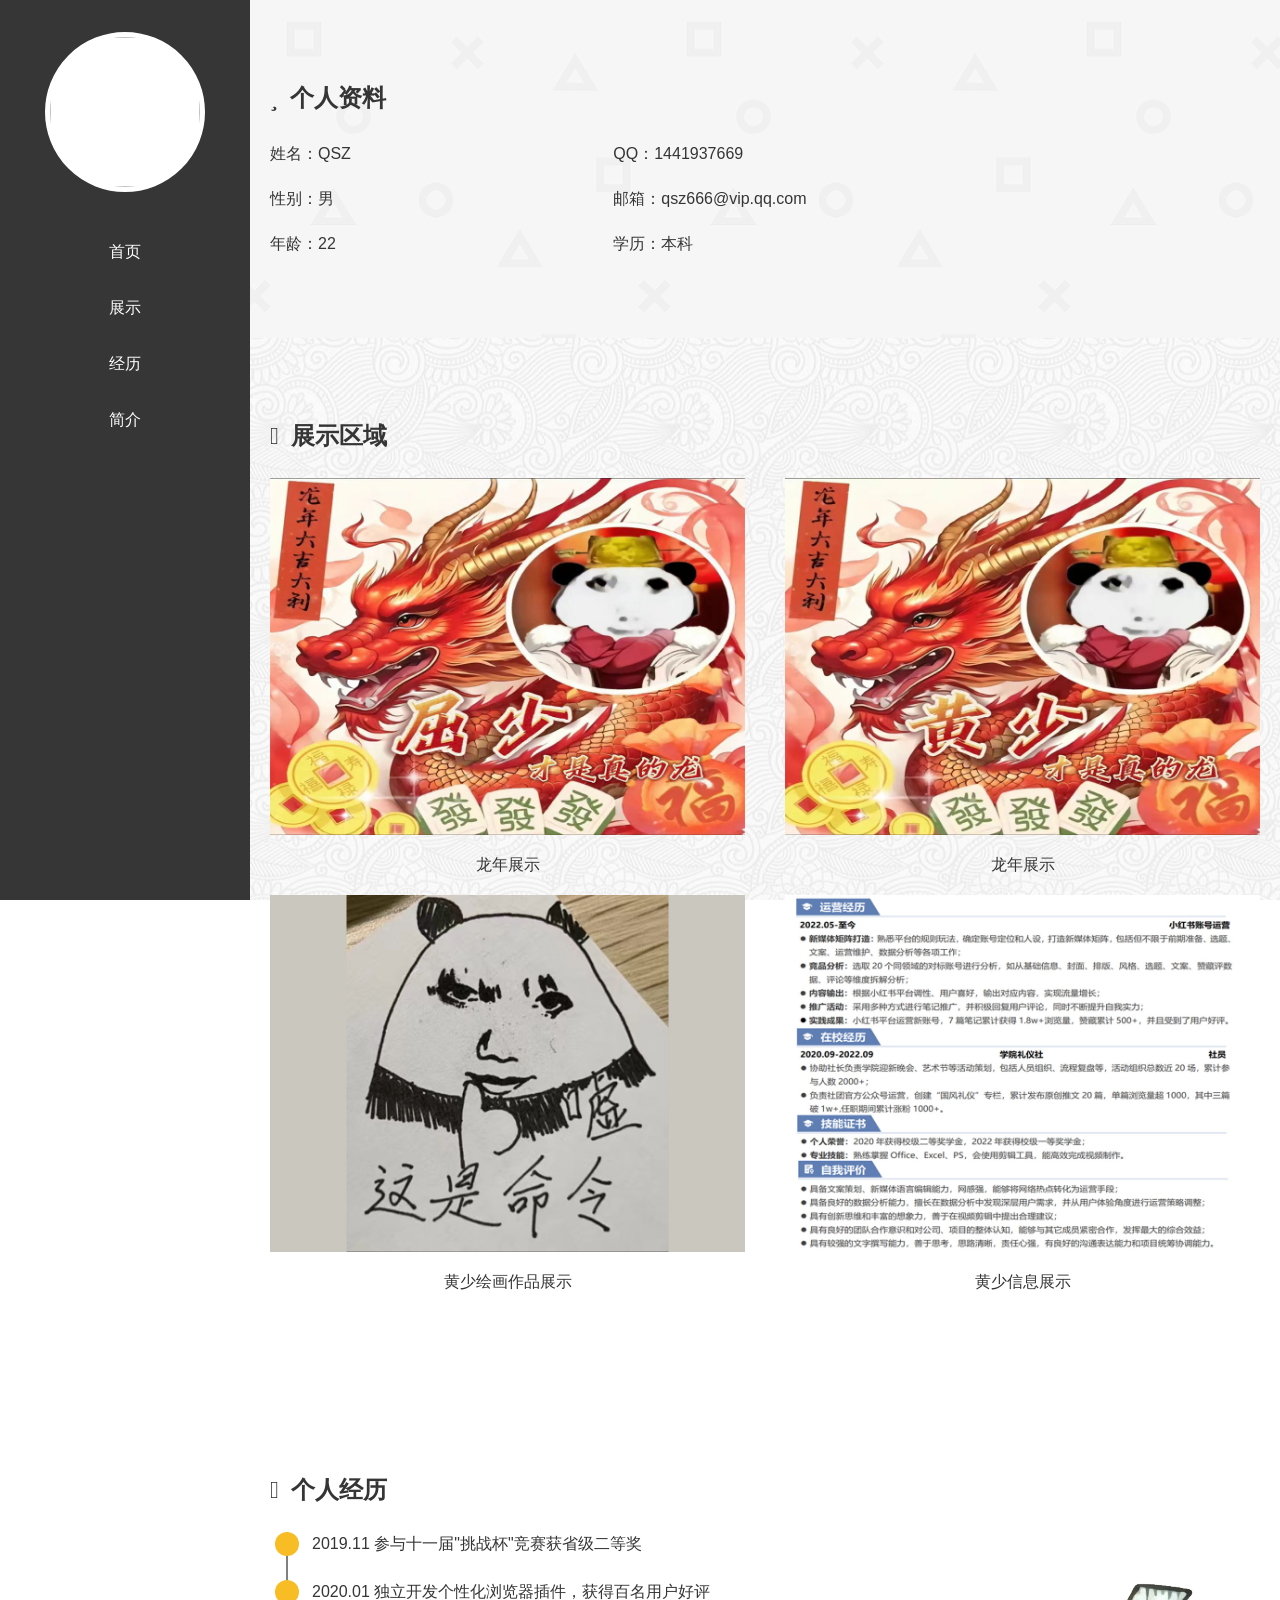
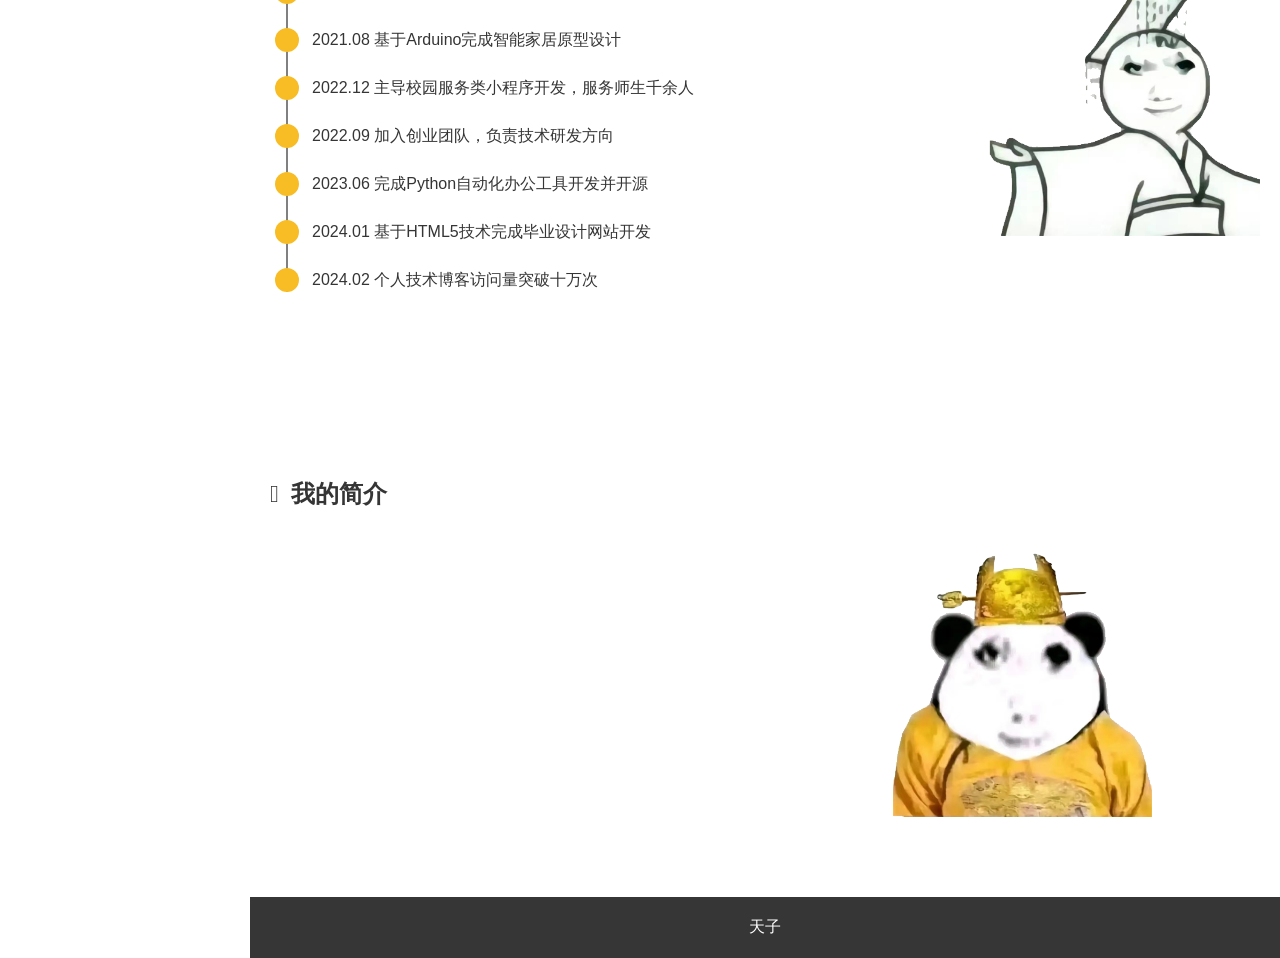
==== commit 8c38ec8d: "1 1" ====
--- a/index.html
+++ b/index.html
@@ -1,14 +1,12 @@
-﻿<!DOCTYPE html>
-<html>
-<head>
+﻿<html><head>
     <meta charset="UTF-8">
     <title>QSZ的个人简介</title>
-    <meta name="theme-color" content="#ffc91d"/>
+    <meta name="theme-color" content="#ffc91d">
 
-    <link href="static/kico.css" rel="stylesheet" type="text/css"/>
-    <link href="static/moreduo.css" rel="stylesheet" type="text/css"/>
-    <link href="https://cdn.bootcss.com/font-awesome/4.7.0/css/font-awesome.min.css" rel="stylesheet" type="text/css"/>
-    <meta name="viewport" content="width=device-width, maximum-scale=1, initial-scale=1"/>
+    <link href="static/kico.css" rel="stylesheet" type="text/css">
+    <link href="static/moreduo.css" rel="stylesheet" type="text/css">
+    <link href="https://cdn.bootcss.com/font-awesome/4.7.0/css/font-awesome.min.css" rel="stylesheet" type="text/css">
+    <meta name="viewport" content="width=device-width, maximum-scale=1, initial-scale=1">
 </head>
 <body>
     <aside class="sidebar">
@@ -24,7 +22,7 @@
                 }
         </style>
         <div class="avatar">
-            <img src="https://q1.qlogo.cn/g?b=qq&nk=1441937669&s=4">
+            <img src="https://q1.qlogo.cn/g?b=qq&amp;nk=1441937669&amp;s=4">
         </div>
 		<style>
     .nav {
@@ -51,8 +49,8 @@
 
 <nav class="nav">
     <a href="https://qsz6.github.io/zy/">首页</a>
-    <a href="#info">资料</a>
-    <a href="#skills">技能</a>
+    
+    
     <a href="#works">&nbsp;展示&nbsp;</a>
     <a href="#story">经历</a>
     <a href="#team">&nbsp;简介&nbsp;</a>
@@ -73,90 +71,45 @@
                   <p>邮箱：qsz666@vip.qq.com<a href="qsz666@vip.qq.com">&nbsp;</a></p>
                     <p>学历：本科&nbsp;</p>
                 </div>
-                <div class="col-l-4">
-                    <p>我是一位正在攻读计算机科学与技术专业的大四学生。我热衷于学习和探索计算机领域的知识，并且对游戏玩王者也有浓厚的兴趣。</p>
-                </div>
+                
             </div>
         </div>
     </section>
-    <section id="skills">
-        <div class="wrap">
-            <h2 class="title">掌握的技能</h2>
-            <div class="row scrollable">
-                <div class="col-s-6 col-m-4 center-fixed">
-                    <div class="skills-icon">
-                        <i class="fa fa-html5"></i>
-                    </div>
-                    <div class="skills-title">
-                        <h3>HTML 5</h3>
-                        <p>&nbsp; HTML5 网站的架构和开发、UI等</p>
-                    </div>
-                </div>
-                <div class="col-s-6 col-m-4 center-fixed">
-                    <div class="skills-icon">
-                        <i class="fa fa-css3"></i>
-                    </div>
-                    <div class="skills-title">
-                        <h3>CSS3</h3>
-                        <p>使用 CSS3 写响应式网站、动画等</p>
-                    </div>
-                </div>
-                <div class="col-s-6 col-m-4 center-fixed">
-                    <div class="skills-icon">
-                        <i class="fa fa-code"></i>
-                    </div>
-                    <div class="skills-title">
-                        <h3>JavaScript</h3>
-                        <p>能使用 JS 等制作程序、交互</p>
-                    </div>
-                </div>
-            </div>
-        </div>
-    </section>
+    
     <section id="works">
         <div class="wrap">
             <h2 class="title">展示区域</h2>
             <div class="row">
+                
+                
                 <div class="col-s-6">
                     <div class="works-item">
-                        <img src="static/img/works/binkic-2017.jpg"/>
-                        <p>挑战杯获奖展示</p>
-                    </div>
-                </div>
-                <div class="col-s-6">
-                    <div class="works-item">
-                        <img src="static/img/works/QQ.jpg"/>
-                        <p>个人QQ展示</p>
-                    </div>
-                </div>
-                <div class="col-s-6">
-                    <div class="works-item">
-                        <img src="static/img/works/long1.jpg"/>
+                        <img src="static/img/works/long1.jpg" bk-image="active">
                         <p>龙年展示</p>
                     </div>
                 </div>
                 <div class="col-s-6">
                     <div class="works-item">
-                        <img src="static/img/works/long2.jpg"/>
+                        <img src="static/img/works/long2.jpg" bk-image="active">
                         <p>龙年展示</p>
                     </div>
                 </div>
 
 		       <div class="col-s-6">
                     <div class="works-item">
-                        <img src="static/img/works/hh.jpg"/>
+                        <img src="static/img/works/hh.jpg" bk-image="active">
                         <p>黄少绘画作品展示</p>
                     </div>
                 </div>
 				    <div class="col-s-6">
                     <div class="works-item">
-                        <img src="static/img/works/hj.jpg"/>
+                        <img src="static/img/works/hj.jpg" bk-image="active">
                         <p>黄少信息展示</p>
                     </div>
                 </div>
                 </div>
             </div>
-        </div>
+        
     </section>
     <section id="story">
         <div class="wrap">
@@ -164,16 +117,31 @@
             <div class="row">
                 <div class="col-m-8">
                     <ul class="timeline">
-                        <li>2019.11：十一届“挑战杯”全区大学生课外学术科技作品竞赛荣获 二等奖</li>
-                        <li>2020.01：设计制作了简洁的pc浏览器自用</li>
-                        <li>2021.01：拿下C1驾驶证、什么实力不用我多说8</li>
-                        <li>2022.09：认识黄少，一飞冲天</li>
-                        <li>2024.01：毕设的动态网站已经完成，毕业有空在发布</li>
-                        <li>2024.02：随便整一下个人网站</li>
-                    </ul>
+                <!-- 学术研究 -->
+                <li>2019.11 参与十一届"挑战杯"竞赛获省级二等奖</li>
+                
+                
+
+                <!-- 技术实践 -->
+                <li>2020.01 独立开发个性化浏览器插件，获得百名用户好评</li>
+                <li>2021.08 基于Arduino完成智能家居原型设计</li>
+                <li>2022.12 主导校园服务类小程序开发，服务师生千余人</li>
+
+                <!-- 能力提升 -->
+                
+                <li>2022.09 加入创业团队，负责技术研发方向</li>
+                <li>2023.06 完成Python自动化办公工具开发并开源</li>
+
+                <!-- 创新实践 -->
+                <li>2024.01 基于HTML5技术完成毕业设计网站开发</li>
+                <li>2024.02 个人技术博客访问量突破十万次</li>
+                
+
+            </ul>
+        
                 </div>
                 <div class="col-m-4 center-fixed">
-                    <img src="static/img/ps.png"/>
+                    <img src="static/img/ps.png" bk-image="active">
                 </div>
             </div>
         </div>
@@ -183,19 +151,19 @@
             <h2 class="title">我的简介</h2>
             <div class="row">
                 <div class="col-m-6">
-                    <p>&nbsp; &nbsp; 除了学术上的追求，我也是一名热爱游戏的玩家。王者荣耀是我最钟爱的游戏之一。在这个游戏中，我喜欢挑战自己，与队友合作，不断提升自己的技术和战术水平。通过游戏，我学会了团队合作、沟通协调以及应对压力的能力。</p>
-                    <p>&nbsp; &nbsp; &nbsp;此外，我的身高是180cm。虽然个子高可能带来一些优势，但我更重视的是内在的素质和能力。通过参与各种社团和实践项目，我培养了自己的领导才能和团队合作精神，锻炼了解决问题和应对挑战的能力。</p>
-                    <p>&nbsp; &nbsp; &nbsp;作为一个计算机专业的学生，我始终保持学习的态度，努力追求知识和技能的提升。我相信，通过不断努力和学习，我将能够在未来的职业道路上取得更好的成绩，并为推动科技发展做出自己的贡献。</p>
-<p>这就是我简单的个人简介，感谢你的阅读！ </p>
+                    
+                    
+                    
+<p></p>
                 </div>
                 <div class="col-m-6 center">
-                    <img src="static/img/zhen.png"/>
+                    <img src="static/img/zhen.png" bk-image="active">
                 </div>
             </div>
         </div>
     </section>
     <footer>
-        <p>©2024&nbsp; &nbsp;邮箱:qsz666@vip.qq.com&nbsp;&nbsp;</p>
+        <p>天子</p>
     </footer>
 </main>
 
@@ -205,7 +173,7 @@
 <style>
 .copyrights{text-indent:-9999px;height:0;line-height:0;font-size:0;overflow:hidden;}
 </style>
-<div >
+<div>
 </div>
-</body>
-</html>+
+</body></html>
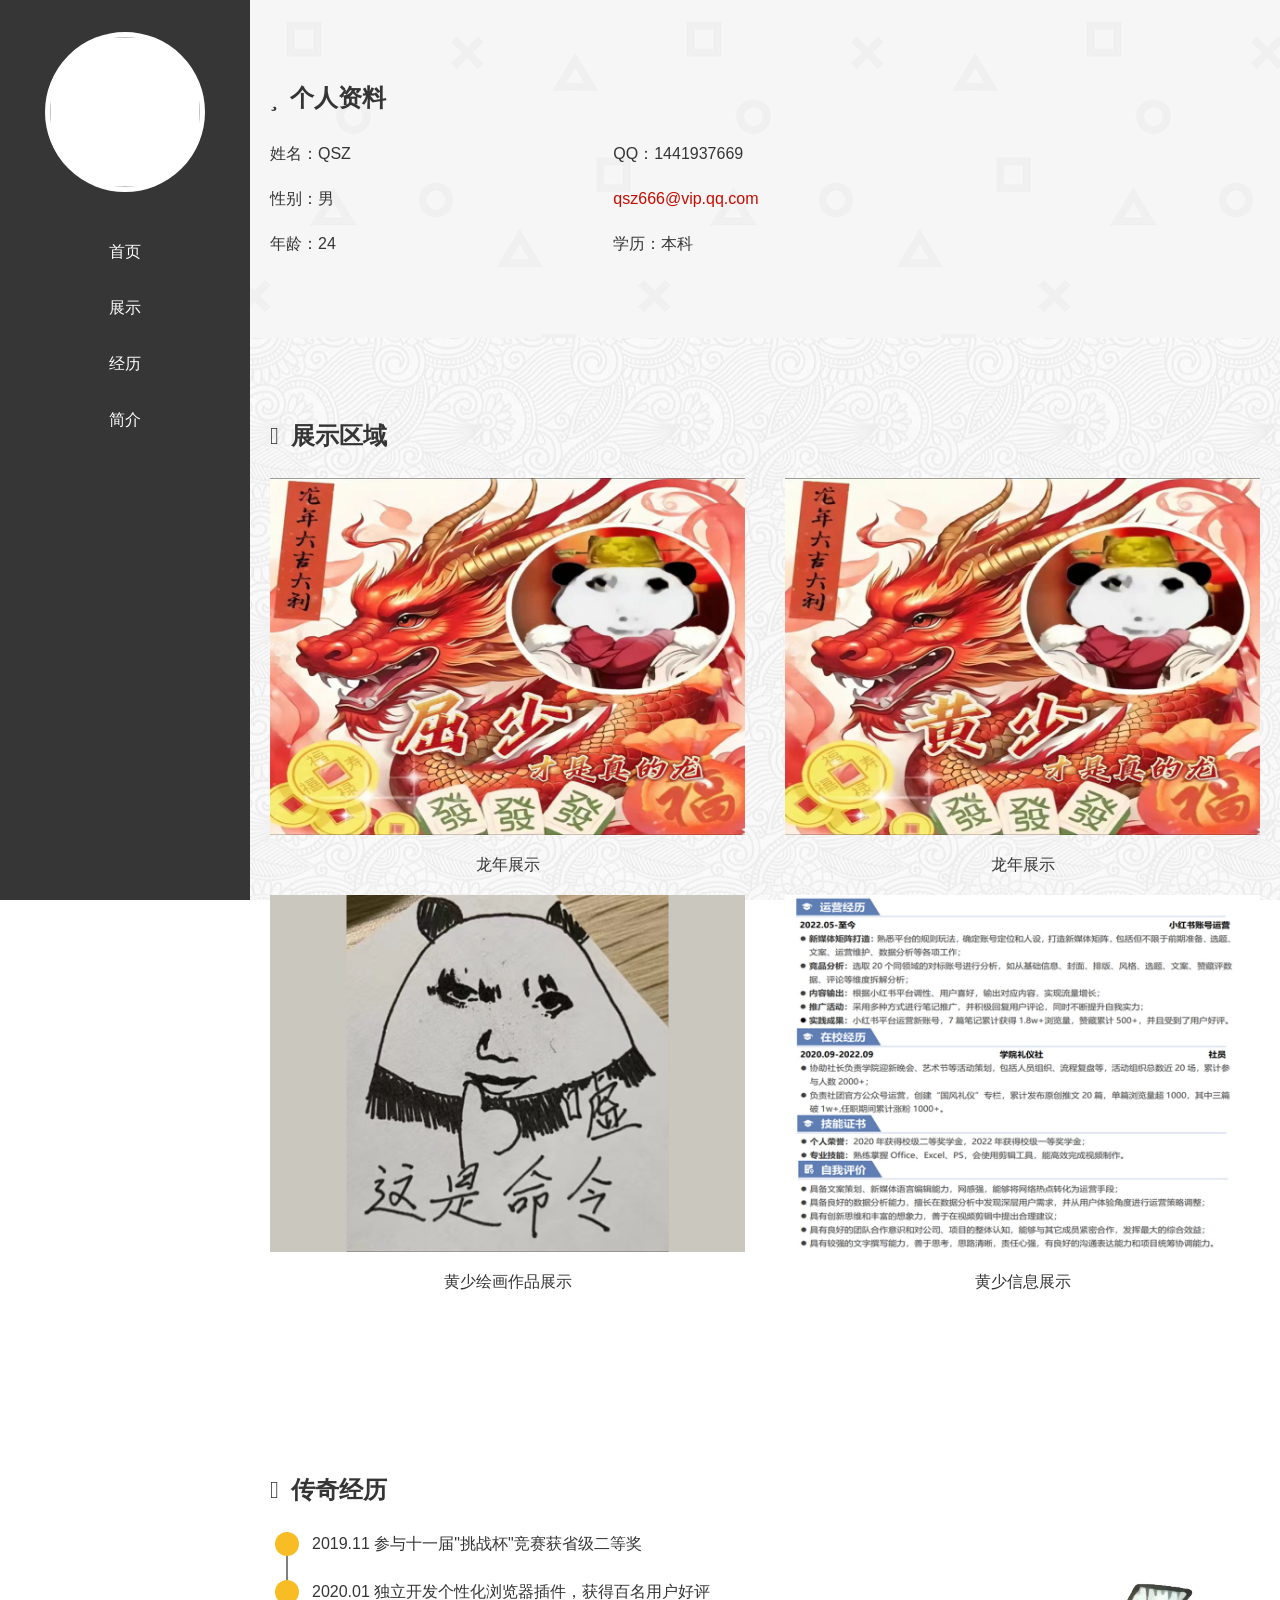
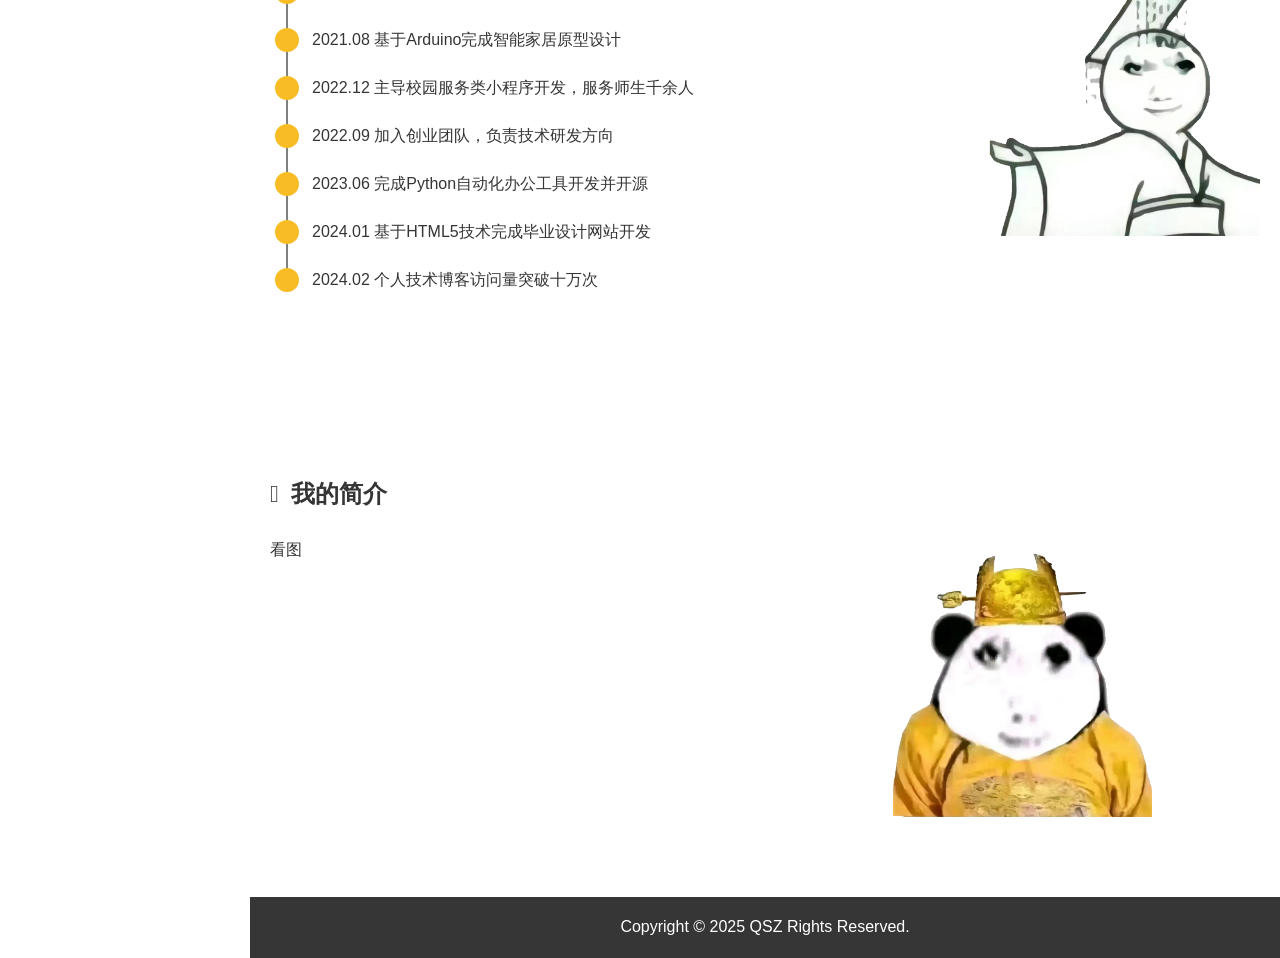
==== commit fd39401e: "1 1" ====
--- a/index.html
+++ b/index.html
@@ -1,179 +1,158 @@
-﻿<html><head>
+﻿<!DOCTYPE html>
+<html lang="zh-CN">
+<head>
     <meta charset="UTF-8">
     <title>QSZ的个人简介</title>
     <meta name="theme-color" content="#ffc91d">
-
-    <link href="static/kico.css" rel="stylesheet" type="text/css">
-    <link href="static/moreduo.css" rel="stylesheet" type="text/css">
-    <link href="https://cdn.bootcss.com/font-awesome/4.7.0/css/font-awesome.min.css" rel="stylesheet" type="text/css">
-    <meta name="viewport" content="width=device-width, maximum-scale=1, initial-scale=1">
+    <link rel="stylesheet" href="static/kico.css">
+    <link rel="stylesheet" href="static/moreduo.css">
+    <link rel="stylesheet" href="https://cdn.bootcss.com/font-awesome/4.7.0/css/font-awesome.min.css">
+    <meta name="viewport" content="width=device-width, initial-scale=1.0">
 </head>
 <body>
     <aside class="sidebar">
         <style>
-            .avatar {
-                width: 100px;
-                height: 100px;
-            }
-
-                .avatar img {
-                    width: 100%;
-                    height: 100%;
-                }
+            .avatar { width: 100px; height: 100px; }
+            .avatar img { width: 100%; height: 100%; border-radius: 50%; }
         </style>
         <div class="avatar">
             <img src="https://q1.qlogo.cn/g?b=qq&amp;nk=1441937669&amp;s=4">
         </div>
-		<style>
-    .nav {
-        display: flex;
-        justify-content: center;
-        align-items: center;
-    }
 
-    .nav a {
-        margin: 0 10px;
-    }
+        <style>
+            .nav { display: flex; justify-content: center; align-items: center; }
+            .nav a { margin: 0 10px; text-decoration: none; color: #333; }
+            @media (max-width: 767px) {
+                .nav { flex-wrap: wrap; justify-content: flex-start; }
+                .nav a { margin: 5px; }
+            }
+        </style>
 
-    @media screen and (max-width: 767px) {
-        .nav {
-            flex-wrap: wrap;
-            justify-content: flex-start;
+        <nav class="nav">
+            <a href="https://qsz6.github.io/zy/">首页</a>
+            <a href="#works">展示</a>
+            <a href="#story">经历</a>
+            <a href="#team">简介</a>
+        </nav>
+    </aside>
+
+    <main>
+        <section id="info">
+            <div class="wrap">
+                <h2 class="title">个人资料</h2>
+                <div class="row">
+                    <div class="col-l-4">
+                        <p>姓名：QSZ</p>
+                        <p>性别：男</p>
+                        <p id="age">年龄：22</p>
+                    </div>
+                    <div class="col-l-4">
+                        <p>QQ：1441937669</p>
+                        <p><a href="mailto:qsz666@vip.qq.com">qsz666@vip.qq.com</a></p>
+                        <p>学历：本科</p>
+                    </div>
+                </div>
+            </div>
+        </section>
+
+        <section id="works">
+            <div class="wrap">
+                <h2 class="title">展示区域</h2>
+                <div class="row">
+                    <div class="col-s-6">
+                        <div class="works-item">
+                            <img src="static/img/works/long1.jpg" bk-image="active">
+                            <p>龙年展示</p>
+                        </div>
+                    </div>
+                    <div class="col-s-6">
+                        <div class="works-item">
+                            <img src="static/img/works/long2.jpg" bk-image="active">
+                            <p>龙年展示</p>
+                        </div>
+                    </div>
+                    <div class="col-s-6">
+                        <div class="works-item">
+                            <img src="static/img/works/hh.jpg" bk-image="active">
+                            <p>黄少绘画作品展示</p>
+                        </div>
+                    </div>
+                    <div class="col-s-6">
+                        <div class="works-item">
+                            <img src="static/img/works/hj.jpg" bk-image="active">
+                            <p>黄少信息展示</p>
+                        </div>
+                    </div>
+                </div>
+            </div>
+        </section>
+
+        <section id="story">
+            <div class="wrap">
+                <h2 class="title">传奇经历</h2>
+                <div class="row">
+                    <div class="col-m-8">
+                        <ul class="timeline">
+                            <li>2019.11 参与十一届"挑战杯"竞赛获省级二等奖</li>
+                            <li>2020.01 独立开发个性化浏览器插件，获得百名用户好评</li>
+                            <li>2021.08 基于Arduino完成智能家居原型设计</li>
+                            <li>2022.12 主导校园服务类小程序开发，服务师生千余人</li>
+                            <li>2022.09 加入创业团队，负责技术研发方向</li>
+                            <li>2023.06 完成Python自动化办公工具开发并开源</li>
+                            <li>2024.01 基于HTML5技术完成毕业设计网站开发</li>
+                            <li>2024.02 个人技术博客访问量突破十万次</li>
+                        </ul>
+                    </div>
+                    <div class="col-m-4 center-fixed">
+                        <img src="static/img/ps.png" bk-image="active">
+                    </div>
+                </div>
+            </div>
+        </section>
+
+        <section id="team">
+            <div class="wrap">
+                <h2 class="title">我的简介</h2>
+                <div class="row">
+                    <div class="col-m-6">
+                        <p>看图</p>
+                    </div>
+                    <div class="col-m-6 center">
+                        <img src="static/img/zhen.png" bk-image="active">
+                    </div>
+                </div>
+            </div>
+        </section>
+
+        <footer>
+            <p>Copyright © 2025 QSZ Rights Reserved.</p>
+        </footer>
+    </main>
+
+    <script src="static/kico.js"></script>
+    <script src="static/moreduo.js"></script>
+
+    <script>
+        // 动态计算年龄
+        function calculateAge(birthDate) {
+            const today = new Date();
+            let age = today.getFullYear() - birthDate.getFullYear();
+            const monthDiff = today.getMonth() - birthDate.getMonth();
+            if (monthDiff < 0 || (monthDiff === 0 && today.getDate() < birthDate.getDate())) {
+                age -= 1;
+            }
+            return age;
         }
 
-        .nav a {
-            margin: 5px;
-        }
-    }
-</style>
+        document.addEventListener('DOMContentLoaded', () => {
+            const birthDate = new Date(2002, 0, 25); // 年月日
+            const age = calculateAge(birthDate);
+            document.getElementById('age').textContent = `年龄：${age}`;
+        });
+    </script>
 
-<nav class="nav">
-    <a href="https://qsz6.github.io/zy/">首页</a>
-    
-    
-    <a href="#works">&nbsp;展示&nbsp;</a>
-    <a href="#story">经历</a>
-    <a href="#team">&nbsp;简介&nbsp;</a>
-</nav>
-    </aside>
-<main>
-    <section id="info">
-        <div class="wrap">
-            <h2 class="title">个人资料</h2>
-            <div class="row">
-                <div class="col-l-4">
-                    <p>姓名：QSZ</p>
-                    <p>性别：男</p>
-                    <p>年龄：22</p>
-                </div>
-                <div class="col-l-4">
-                    <p>QQ：1441937669</p>
-                  <p>邮箱：qsz666@vip.qq.com<a href="qsz666@vip.qq.com">&nbsp;</a></p>
-                    <p>学历：本科&nbsp;</p>
-                </div>
-                
-            </div>
-        </div>
-    </section>
-    
-    <section id="works">
-        <div class="wrap">
-            <h2 class="title">展示区域</h2>
-            <div class="row">
-                
-                
-                <div class="col-s-6">
-                    <div class="works-item">
-                        <img src="static/img/works/long1.jpg" bk-image="active">
-                        <p>龙年展示</p>
-                    </div>
-                </div>
-                <div class="col-s-6">
-                    <div class="works-item">
-                        <img src="static/img/works/long2.jpg" bk-image="active">
-                        <p>龙年展示</p>
-                    </div>
-                </div>
-
-		       <div class="col-s-6">
-                    <div class="works-item">
-                        <img src="static/img/works/hh.jpg" bk-image="active">
-                        <p>黄少绘画作品展示</p>
-                    </div>
-                </div>
-				    <div class="col-s-6">
-                    <div class="works-item">
-                        <img src="static/img/works/hj.jpg" bk-image="active">
-                        <p>黄少信息展示</p>
-                    </div>
-                </div>
-                </div>
-            </div>
-        
-    </section>
-    <section id="story">
-        <div class="wrap">
-            <h2 class="title">个人经历</h2>
-            <div class="row">
-                <div class="col-m-8">
-                    <ul class="timeline">
-                <!-- 学术研究 -->
-                <li>2019.11 参与十一届"挑战杯"竞赛获省级二等奖</li>
-                
-                
-
-                <!-- 技术实践 -->
-                <li>2020.01 独立开发个性化浏览器插件，获得百名用户好评</li>
-                <li>2021.08 基于Arduino完成智能家居原型设计</li>
-                <li>2022.12 主导校园服务类小程序开发，服务师生千余人</li>
-
-                <!-- 能力提升 -->
-                
-                <li>2022.09 加入创业团队，负责技术研发方向</li>
-                <li>2023.06 完成Python自动化办公工具开发并开源</li>
-
-                <!-- 创新实践 -->
-                <li>2024.01 基于HTML5技术完成毕业设计网站开发</li>
-                <li>2024.02 个人技术博客访问量突破十万次</li>
-                
-
-            </ul>
-        
-                </div>
-                <div class="col-m-4 center-fixed">
-                    <img src="static/img/ps.png" bk-image="active">
-                </div>
-            </div>
-        </div>
-    </section>
-    <section class="content-d" id="team">
-        <div class="wrap">
-            <h2 class="title">我的简介</h2>
-            <div class="row">
-                <div class="col-m-6">
-                    
-                    
-                    
-<p></p>
-                </div>
-                <div class="col-m-6 center">
-                    <img src="static/img/zhen.png" bk-image="active">
-                </div>
-            </div>
-        </div>
-    </section>
-    <footer>
-        <p>天子</p>
-    </footer>
-</main>
-
-<script src="static/kico.js"></script>
-<script src="static/moreduo.js"></script>
-
-<style>
-.copyrights{text-indent:-9999px;height:0;line-height:0;font-size:0;overflow:hidden;}
-</style>
-<div>
-</div>
-
-</body></html>+    <style>
+        .copyrights { text-indent: -9999px; height: 0; line-height: 0; font-size: 0; overflow: hidden; }
+    </style>
+</body>
+</html>
